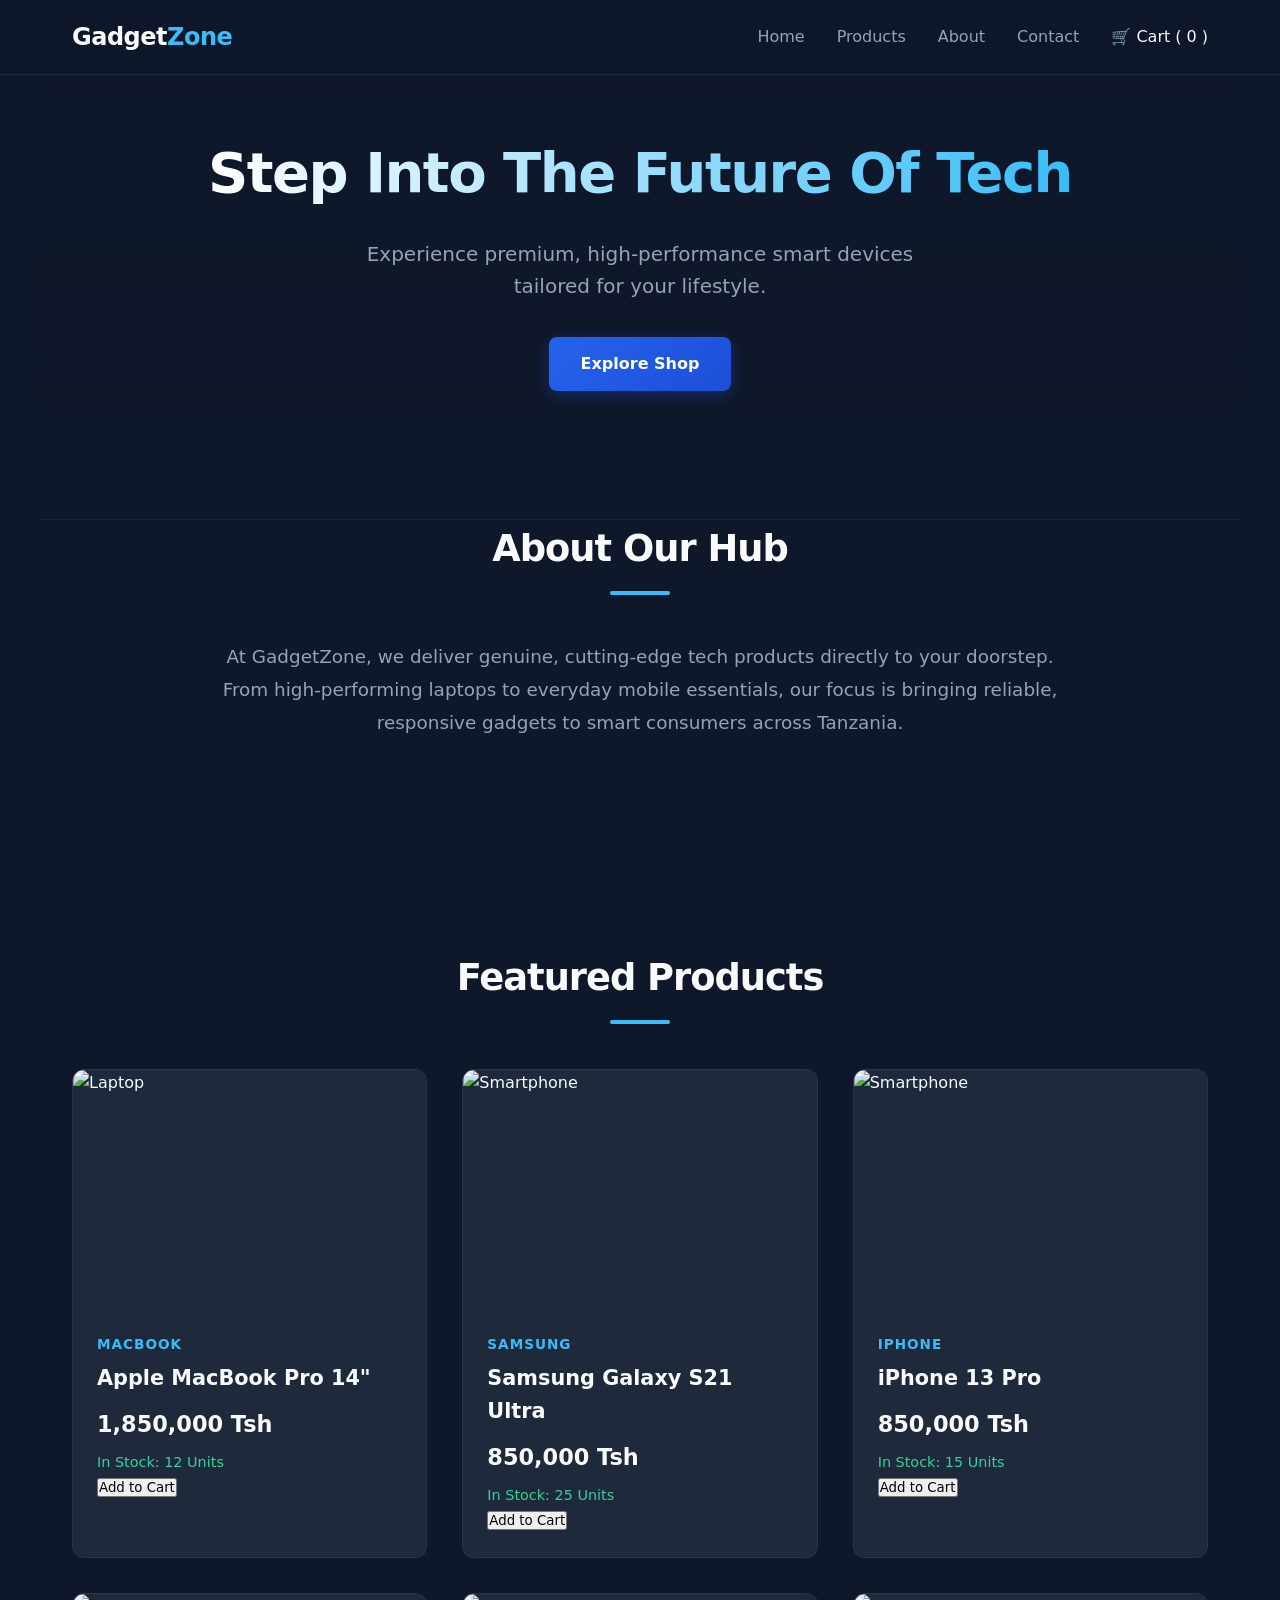
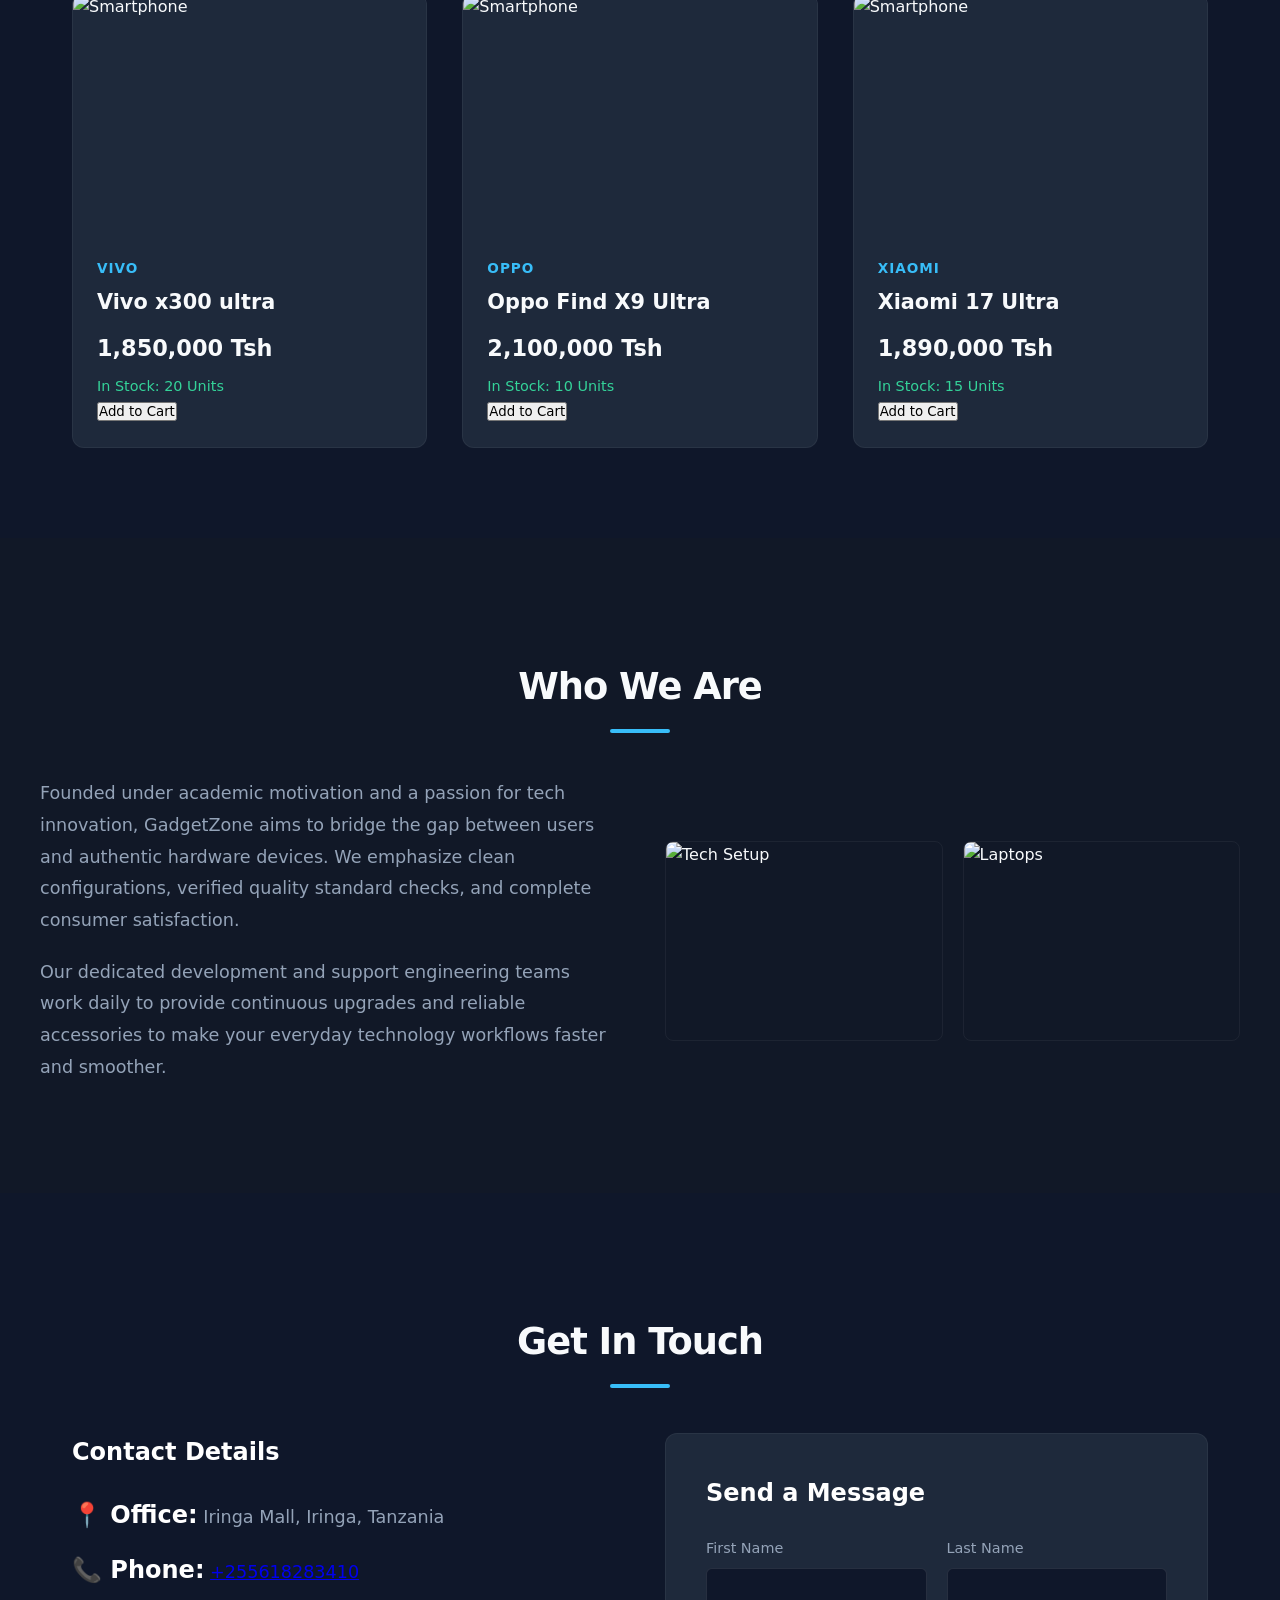
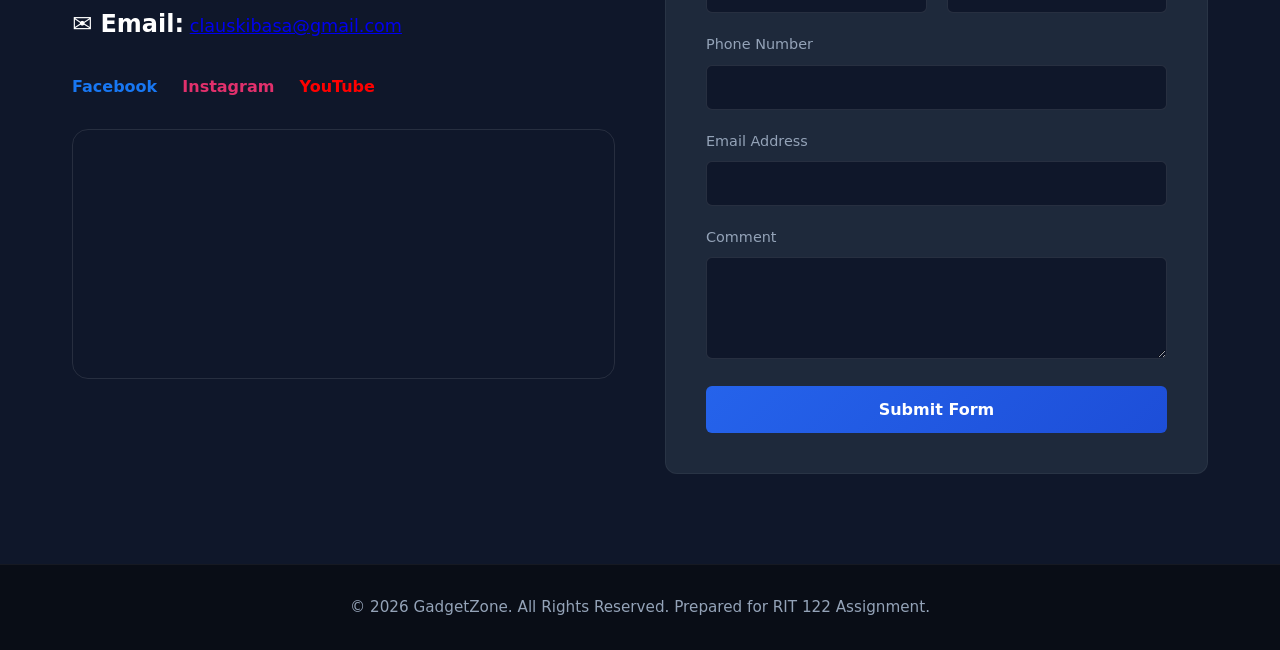
==== index.html @ a7a998c7 "Initial commit: Completed GadgetZone E-Commerce storefront" ====
<!DOCTYPE html>
<html lang="en">
<head>
    <meta charset="UTF-8">
    <meta name="viewport" content="width=device-width, initial-scale=1.0">
    <title>GadgetZone | Tech Store</title>
    <link rel="stylesheet" href="style.css">
    <link rel="icon" href="favicon.ico" type="image/x-icon">
</head>
<body>

    <header>
        <nav class="nav-container">
            <div class="logo">Gadget<span>Zone</span></div>
            <ul class="nav-links">
                <li><a href="#home" id="link-home">Home</a></li>
                <li><a href="#products" id="link-products">Products</a></li>
                <li><a href="#about" id="link-about">About</a></li>
                <li><a href="#contact" id="link-contact">Contact</a></li>
                <li>
                    <div class="cart-nav" onclick="toggleCartPanel(true)" style="cursor: pointer; display: flex; align-items: center; gap: 5px;">
                        🛒 Cart (<span id="cart-counter">0</span>)
                    </div>
                </li>
            </ul>
        </nav> 
    </header>

    <div class="cart-sidebar" id="cartSidebar">
        <div class="cart-header">
            <div class="cart-title-wrapper">
                <span>🛒</span>
                <h3>Your Cart</h3>
            </div>
            <button class="close-cart" onclick="toggleCartPanel(false)">&times;</button>
        </div>
        
        <div class="cart-items-container" id="cartItemsList">
            </div>
        
        <div class="cart-footer">
            <div class="cart-total">
                <span class="total-label">Total Amount</span>
                <span id="cartTotalPrice" class="total-price">0 Tsh</span>
            </div>
            
            <button class="checkout-btn" onclick="alert('Proceeding to secure checkout...')">
                Proceed to Checkout
            </button>
        </div>
    </div>

    <section id="home">
        <div class="hero-banner">
            <div class="hero-content">
                <h1 id="hero-title">Step Into The Future Of Tech</h1>
                <p id="hero-subtitle">Experience premium, high-performance smart devices tailored for your lifestyle.</p>
                <a href="#products" class="cta-btn" id="hero-cta">Explore Shop</a>
            </div>
        </div>
        <div class="business-summary">
            <h2 class="section-title" id="home-title">About Our Hub</h2>
            <div class="title-underline"></div>
            <p id="home-desc">At GadgetZone, we deliver genuine, cutting-edge tech products directly to your doorstep. From high-performing laptops to everyday mobile essentials, our focus is bringing reliable, responsive gadgets to smart consumers across Tanzania.</p>
        </div>
    </section>

    <section id="products">
        <h2 class="section-title" id="prod-title">Featured Products</h2>
        <div class="title-underline"></div>
        <div class="product-grid">
            <div class="product-card">
                <div class="product-image-wrapper">
                    <img src="https://images.unsplash.com/photo-1517336714731-489689fd1ca8?w=500" alt="Laptop">
                </div>
                <div class="product-info">
                    <div class="product-brand">MacBook</div>
                    <div class="product-name" id="p1-name">Apple MacBook Pro 14"</div>
                    <div class="product-price">1,850,000 Tsh</div>
                    <div class="product-qty"><span id="p1-stock">In Stock:</span> 12 Units</div>
                    <button class="add-to-cart-btn" onclick="addToCart('Apple MacBook Pro 14\'', 1850000)">Add to Cart</button>
                </div>
            </div>
            <div class="product-card">
                <div class="product-image-wrapper">
                    <img src="https://images.unsplash.com/photo-1610792516307-ea5acd9c3b00?w=500&auto=format&fit=crop&q=60&ixlib=rb-4.1.0&ixid=M3wxMjA3fDB8MHxzZWFyY2h8Mnx8c2Ftc3VuZyUyMGdhbGF4eSUyMHMyNiUyMHVsdHJhfGVufDB8fDB8fHww" alt="Smartphone">
                </div>
                <div class="product-info">
                    <div class="product-brand">Samsung</div>
                    <div class="product-name" id="p2-name">Samsung Galaxy S21 Ultra</div>
                    <div class="product-price">850,000 Tsh</div>
                    <div class="product-qty"><span id="p2-stock">In Stock:</span> 25 Units</div>
                    <button class="add-to-cart-btn" onclick="addToCart('Samsung Galaxy S21 Ultra', 850000)">Add to Cart</button>
                </div>
            </div>
            <div class="product-card">
                <div class="product-image-wrapper">
                    <img src="https://images.unsplash.com/photo-1573148195900-7845dcb9b127?w=500" alt="Smartphone">
                </div>
                <div class="product-info">
                    <div class="product-brand">iPhone</div>
                    <div class="product-name" id="p3-name">iPhone 13 Pro</div>
                    <div class="product-price">850,000 Tsh</div>
                    <div class="product-qty"><span id="p3-stock">In Stock:</span> 15 Units</div>
                    <button class="add-to-cart-btn" onclick="addToCart('iPhone 13 Pro', 850000)">Add to Cart</button>
                </div>
            </div>
            <div class="product-card">
                <div class="product-image-wrapper">
                    <img src="https://images.unsplash.com/photo-1777029323593-660a862bf69d?w=500&auto=format&fit=crop&q=60&ixlib=rb-4.1.0&ixid=M3wxMjA3fDB8MHxzZWFyY2h8MXx8dml2byUyMHgzMDAlMjB1bHRyYSUyMHNob3djYXNlfGVufDB8fDB8fHww" alt="Smartphone">
                </div>
                <div class="product-info">
                    <div class="product-brand">Vivo</div>
                    <div class="product-name" id="p4-name">Vivo x300 ultra</div>
                    <div class="product-price">1,850,000 Tsh</div>
                    <div class="product-qty"><span id="p4-stock">In Stock:</span> 20 Units</div>
                    <button class="add-to-cart-btn" onclick="addToCart('Vivo x300 ultra', 1850000)">Add to Cart</button>
                </div>
            </div>
            <div class="product-card">
                <div class="product-image-wrapper">
                    <img src="https://fdn.gsmarena.com/imgroot/reviews/26/oppo-find-x9-ultra/lifestyle/-1200w5/gsmarena_002.jpg" alt="Smartphone">
                </div>
                <div class="product-info">
                    <div class="product-brand">Oppo</div>
                    <div class="product-name" id="p5-name">Oppo Find X9 Ultra</div>
                    <div class="product-price">2,100,000 Tsh</div>
                    <div class="product-qty"><span id="p5-stock">In Stock:</span> 10 Units</div>
                    <button class="add-to-cart-btn" onclick="addToCart('Oppo Find X9 Ultra', 2100000)">Add to Cart</button>
                </div>
            </div>
            <div class="product-card">
                <div class="product-image-wrapper">
                    <img src="https://www.geekwills.com/media/catalog/product/cache/d368225e56c0af8fed569f12698f474d/x/i/xiaomi_17_ultra_leca.jpg" alt="Smartphone" style="width: 100%; height: fit-content;">
                </div>
                <div class="product-info">
                    <div class="product-brand">Xiaomi</div>
                    <div class="product-name" id="p6-name">Xiaomi 17 Ultra</div>
                    <div class="product-price">1,890,000 Tsh</div>
                    <div class="product-qty"><span id="p6-stock">In Stock:</span> 15 Units</div>
                    <button class="add-to-cart-btn" onclick="addToCart('Xiaomi 17 Ultra', 1890000)">Add to Cart</button>
                </div>
            </div>
        </div>
    </section>

    <section id="about" class="alt-bg">
        <div class="about-container">
            <h2 class="section-title" id="about-heading">Who We Are</h2>
            <div class="title-underline"></div>
            <div class="about-content">
                <div class="about-text">
                    <p id="about-p1">Founded under academic motivation and a passion for tech innovation, GadgetZone aims to bridge the gap between users and authentic hardware devices. We emphasize clean configurations, verified quality standard checks, and complete consumer satisfaction.</p>
                    <p id="about-p2">Our dedicated development and support engineering teams work daily to provide continuous upgrades and reliable accessories to make your everyday technology workflows faster and smoother.</p>
                </div>
                <div class="about-images">
                    <img src="https://images.unsplash.com/photo-1531297484001-80022131f5a1?w=500" alt="Tech Setup" class="about-img">
                    <img src="https://images.unsplash.com/photo-1468436139062-f60a71c5c892?w=500" alt="Laptops" class="about-img">
                </div>
            </div>
        </div>
    </section>

    <section id="contact">
        <h2 class="section-title" id="contact-heading">Get In Touch</h2>
        <div class="title-underline"></div>
        <div class="contact-container">
            <div class="contact-info">
                <h3 id="info-title">Contact Details</h3>
                <div class="info-item">
                    <p><strong>📍 Office:</strong> Iringa Mall, Iringa, Tanzania</p>
                </div>
                <div class="info-item">
                    <p><strong>📞 Phone:</strong> <a href="tel:+255618283410">+255618283410</a></p>
                </div>
                <div class="info-item">
                    <p><strong>✉️ Email:</strong> <a href="email">clauskibasa@gmail.com</a></p>
                </div>
                
                <div class="social-links">
                    <a href="https://facebook.com" target="_blank" class="soc-fb">Facebook</a>
                    <a href="https://instagram.com/ken_clouds" target="_blank" class="soc-ig">Instagram</a>
                    <a href="https://youtube.com" target="_blank" class="soc-yt">YouTube</a>
                </div>
                <div class="map-container" style="width: 100%; height: 250px; margin-top: 15px;">
                     <iframe 
                     src="https://www.google.com/maps/embed?pb=!1m18!1m12!1m3!1d3946.012354876543!2d35.6946!3d-7.7724!2m3!1f0!2f0!3f0!3m2!1i1024!2i768!4f13.1!3m3!1m2!1s0x18aa23afaaaaaaaf%3A0xabcdef123456789!2sIringa%20Mall!5e0!3m2!1sen!2stz!4v1718390000000!5m2!1sen!2stz" 
                     loading="lazy" 
                     style="border:0; width:100%; height:100%; border-radius: 16px; box-shadow: 0 4px 12px rgba(0,0,0,0.08);" allowfullscreen>
                    </footer>
                    </iframe>
                </div>
            </div>

            <div class="contact-form-card">
                <h3 id="form-title">Send a Message</h3>
                <form id="submissionForm" action="https://api.web3forms.com/submit" method="POST" onsubmit="return validateForm(event)">
                    <input type="hidden" name="access_key" value="37d1d7d2-2ed5-4427-8fae-888ff934a284">
                    <input type="hidden" name="subject" value="New Feedback from GadgetZone">

                    <div class="form-row">
                        <div class="form-group">
                            <label for="firstName" id="lbl-fname">First Name</label>
                            <input type="text" id="firstName" name="First Name">
                        </div>
                        <div class="form-group">
                            <label for="lastName" id="lbl-lname">Last Name</label>
                            <input type="text" id="lastName" name="Last Name">
                        </div>
                    </div>
                    <div class="form-group">
                        <label for="phone" id="lbl-phone">Phone Number</label>
                        <input type="text" id="phone" name="Phone">
                    </div>
                    <div class="form-group">
                        <label for="email" id="lbl-email">Email Address</label>
                        <input type="email" id="email" name="Email">
                    </div>
                    <div class="form-group">
                        <label for="comment" id="lbl-comment">Comment</label>
                        <textarea id="comment" name="Message" rows="4"></textarea>
                    </div>
                    <button type="submit" class="submit-btn" id="btn-submit">Submit Form</button>
                </form>
            </div>
        </div>
    </section>

    <footer>
        <p>© 2026 GadgetZone. All Rights Reserved. Prepared for RIT 122 Assignment.</p>
    </footer>

    <script>
        // Array holding core cart states
        let cart = [];

        // Function checking form inputs
        function validateForm(event) {
            const firstName = document.getElementById('firstName').value.trim();
            const lastName = document.getElementById('lastName').value.trim();
            const phone = document.getElementById('phone').value.trim();
            const email = document.getElementById('email').value.trim();
            const comment = document.getElementById('comment').value.trim();

            if (!firstName || !lastName || !phone || !email || !comment) {
                event.preventDefault();
                alert("All fields are mandatory! Please fill out every section.");
                return false;
            }

            const phonePattern = /^[0-9\s+]+$/;
            if (!phonePattern.test(phone)) {
                event.preventDefault();
                alert("Invalid phone number! Your phone number must contain digits only.");
                return false;
            }

            alert("Form submitted successfully! Thank you for contacting us.");
            document.getElementById('submissionForm').reset();
            return true;
        }

      // Toggle cart panel animation view rule
            function toggleCartPanel(isOpen) {
            const panel = document.getElementById('cartSidebar');
            if (isOpen) {
                panel.style.right = "15px"; // Slides panel inside with a gorgeous 15px floating boundary
            } else {
              panel.style.right = "-400px"; // Hides it fully out of screen view boundaries
                  }
           }

        // Add selected items to storage mapping
        function addToCart(productName, productPrice) {
            const existingItem = cart.find(item => item.name === productName);
            
            if (existingItem) {
                existingItem.quantity += 1;
            } else {
                cart.push({ name: productName, price: productPrice, quantity: 1 });
            }
            
            updateCartUI();      
            toggleCartPanel(true); 
        }

        // Filters out targeted items from list representation
        function removeFromCart(productName) {
            cart = cart.filter(item => item.name !== productName);
            updateCartUI(); 
        }

       // Renders visual representations of active arrays
          function updateCartUI() {
          const listContainer = document.getElementById('cartItemsList');
          const totalCounter = document.getElementById('cart-counter');
          const totalPriceElement = document.getElementById('cartTotalPrice');
    
      listContainer.innerHTML = '';
    
           let totalItemsCount = 0;
           let totalPriceSum = 0;

        cart.forEach(item => {
           totalItemsCount += item.quantity;
               totalPriceSum += (item.price * item.quantity);

        // All inline styles are gone! Now strictly using style.css classes
        const itemHTML = `
            <div class="cart-item">
                <div class="cart-item-details">
                    <h4>${item.name} (x${item.quantity})</h4>
                    <p>${(item.price * item.quantity).toLocaleString()} Tsh</p>
                </div>
                <button class="remove-btn" onclick="removeFromCart('${item.name.replace(/'/g, "\\'")}')">Remove</button>
            </div>
        `;
        listContainer.innerHTML += itemHTML;
    });

    totalCounter.innerText = totalItemsCount;
    totalPriceElement.innerText = totalPriceSum.toLocaleString() + ' Tsh';
}

      // Keep track of the last scroll position
let lastScrollY = window.scrollY;

window.addEventListener('scroll', () => {
    const header = document.querySelector('header');
    
    // Check if the user is scrolling down and has scrolled past the header height
    if (window.scrollY > lastScrollY && window.scrollY > 80) {
        // Scrolling DOWN -> Hide the upper bar
        header.classList.add('header-hidden');
    } else {
        // Scrolling UP -> Show the upper bar again
        header.classList.remove('header-hidden');
    }
    
    // Update the last scroll position
    lastScrollY = window.scrollY;
});
    </script>
</body>
</html>
---- style.css ----
/* --- Global Styles & Design System --- */
* {
    margin: 0;
    padding: 0;
    box-sizing: border-box;
    font-family: 'Segoe UI', Inter, system-ui, sans-serif;
    scroll-behavior: smooth;
}

:root {
    --bg-dark: #0f172a;       /* Deep slate tech background */
    --bg-card: #1e293b;       /* Slightly lighter slate for elements */
    --accent-blue: #38bdf8;   /* Bright electric cyan */
    --accent-glow: #2563eb;   /* Premium royal blue */
    --text-main: #f8fafc;     /* Clean off-white text */
    --text-muted: #94a3b8;    /* Muted grey for subtexts */
}

body {
    background-color: var(--bg-dark);
    color: var(--text-main);
    line-height: 1.6;
}

/* --- Sticky Modern Compact Navbar --- */
header {
    background-color: rgba(15, 23, 42, 0.9);
    backdrop-filter: blur(12px);
    border-bottom: 1px solid rgba(255, 255, 255, 0.08);
    position: fixed; /* Fixed position layout rule so it sticks and scrolls */
    top: 0;
    left: 0;
    width: 100%;
    padding: 10px 0; /* Reduced padding size for a sleek, slim header look */
    z-index: 1000;
    transition: transform 0.3s ease-in-out; /* Smooth transition when sliding out */
}

/* Script toggle state utility rule to hide upper bar on scroll down */
header.header-hidden {
    transform: translateY(-100%);
}

.nav-container {
    display: flex;
    justify-content: space-between;
    align-items: center;
    max-width: 1200px;
    margin: 0 auto;
    padding: 0.5rem 2rem; /* Reduced padding from 1.2rem to keep it compact */
}

.logo {
    font-size: 1.5rem; /* Adjusted down slightly to match slim bar container */
    font-weight: 800;
    letter-spacing: -0.5px;
}

.logo span {
    color: var(--accent-blue);
}

.nav-links {
    list-style: none;
    display: flex;
    gap: 32px;
}

.nav-links a {
    color: var(--text-muted);
    text-decoration: none;
    font-weight: 500;
    transition: all 0.3s ease;
}

.nav-links a:hover {
    color: var(--accent-blue);
}

/* --- Section Formatting Utilities --- */
section {
    padding: 120px 2rem 90px 2rem; /* Added extra top padding so content doesn't hide behind fixed header */
    max-width: 1200px;
    margin: 0 auto;
}

.alt-bg {
    background-color: #111827;
    max-width: 100%;
    width: 100%;
}

.about-container {
    max-width: 1200px;
    margin: 0 auto;
}

.section-title {
    text-align: center;
    font-size: 2.3rem;
    font-weight: 800;
    letter-spacing: -1px;
}

.title-underline {
    width: 60px;
    height: 4px;
    background: var(--accent-blue);
    margin: 12px auto 45px auto;
    border-radius: 2px;
}

/* --- Home / Hero Layout --- */
#home {
    padding: 0 0 90px 0;
}

.hero-banner {
    background: linear-gradient(rgba(15, 23, 42, 0.75), rgba(15, 23, 42, 0.85)), 
                url('https://images.unsplash.com/photo-1460925895917-afdab827c52f?fm=jpg&q=60&w=3000') no-repeat center center/cover;
    height: 520px;
    display: flex;
    align-items: center;
    justify-content: center;
    text-align: center;
    padding: 0 2rem;
    border-bottom: 1px solid rgba(255, 255, 255, 0.05);
}

.hero-content h1 {
    font-size: 3.5rem;
    font-weight: 900;
    letter-spacing: -1.5px;
    margin-bottom: 20px;
    background: linear-gradient(to right, #fff, var(--accent-blue));
    -webkit-background-clip: text;
    -webkit-text-fill-color: transparent;
}

.hero-content p {
    font-size: 1.25rem;
    color: var(--text-muted);
    max-width: 600px;
    margin: 0 auto 35px auto;
}

.cta-btn {
    text-decoration: none;
    background: linear-gradient(135deg, var(--accent-glow), #1d4ed8);
    color: white;
    padding: 14px 32px;
    border-radius: 8px;
    font-weight: 600;
    transition: all 0.3s;
    display: inline-block;
    box-shadow: 0 4px 15px rgba(37, 99, 235, 0.3);
}

.cta-btn:hover {
    transform: translateY(-2px);
    box-shadow: 0 6px 20px rgba(37, 99, 235, 0.5);
}

.business-summary p {
    text-align: center;
    max-width: 850px;
    margin: 0 auto;
    color: var(--text-muted);
    font-size: 1.15rem;
    line-height: 1.8;
}

/* --- Product Grid & Cards --- */
.product-grid {
    display: grid;
    grid-template-columns: repeat(auto-fit, minmax(300px, 1fr));
    gap: 35px;
}

.product-card {
    background-color: var(--bg-card);
    border-radius: 12px;
    overflow: hidden;
    border: 1px solid rgba(255, 255, 255, 0.05);
    transition: transform 0.3s ease, box-shadow 0.3s ease;
}

.product-card:hover {
    transform: translateY(-6px);
    box-shadow: 0 12px 30px rgba(0, 0, 0, 0.4);
    border-color: rgba(56, 189, 248, 0.2);
}

.product-image-wrapper {
    overflow: hidden;
    height: 240px;
    background-color: #1e293b;
}

.product-card img {
    width: 100%;
    height: 100%;
    object-fit: cover;
    transition: transform 0.5s ease;
}

.product-card:hover img {
    transform: scale(1.06);
}

.product-info {
    padding: 24px;
}

.product-brand {
    font-size: 0.85rem;
    text-transform: uppercase;
    color: var(--accent-blue);
    font-weight: 700;
    letter-spacing: 1px;
    margin-bottom: 6px;
}

.product-name {
    font-size: 1.3rem;
    font-weight: 600;
    margin-bottom: 12px;
}

.product-price {
    font-size: 1.4rem;
    font-weight: 800;
    color: #f8fafc;
    margin-bottom: 8px;
}

.product-qty {
    font-size: 0.9rem;
    color: #34d399; /* Smooth green for in stock status */
    font-weight: 500;
}

/* --- About Content --- */
.about-content {
    display: flex;
    flex-wrap: wrap;
    gap: 50px;
    align-items: center;
}

.about-text {
    flex: 1;
    min-width: 320px;
}

.about-text p {
    color: var(--text-muted);
    font-size: 1.1rem;
    margin-bottom: 20px;
    line-height: 1.8;
}

.about-images {
    flex: 1;
    min-width: 320px;
    display: grid;
    grid-template-columns: 1fr 1fr;
    gap: 20px;
}

.about-img {
    width: 100%;
    height: 200px;
    object-fit: cover;
    border-radius: 8px;
    border: 1px solid rgba(255, 255, 255, 0.05);
}

/* --- Contact & Inputs Configuration --- */
.contact-container {
    display: grid;
    grid-template-columns: repeat(auto-fit, minmax(350px, 1fr));
    gap: 50px;
}

/* Fixed color contrast overrides here to stay perfectly readable on deep slate backgrounds */
.contact-info h3, 
.contact-form-card h3,
.info-item strong {
    color: #ffffff !important;
    font-size: 1.5rem;
    font-weight: 700;
    margin-bottom: 25px;
}

.info-item p {
    color: var(--text-muted);
    margin-bottom: 16px;
    font-size: 1.1rem;
}

.social-links {
    margin: 30px 0;
}

.social-links a {
    text-decoration: none;
    font-weight: 600;
    margin-right: 20px;
    transition: color 0.2s;
}

.soc-fb { color: #1877f2; }
.soc-ig { color: #e1306c; }
.soc-yt { color: #ff0000; }

.social-links a:hover {
    filter: brightness(1.2);
}

.map-container {
    width: 100%;
    height: 250px;
    border-radius: 16px; /* Symmetrical smooth curve edges */
    overflow: hidden;
    border: 1px solid rgba(255, 255, 255, 0.1);
    margin-top: 15px;
}

.map-container iframe {
    width: 100%;
    height: 100%;
    border: 0;
}

/* Form Styles */
.contact-form-card {
    background-color: var(--bg-card);
    padding: 40px;
    border-radius: 12px;
    border: 1px solid rgba(255, 255, 255, 0.05);
}

.form-row {
    display: flex;
    gap: 20px;
}

.form-group {
    margin-bottom: 20px;
    width: 100%;
}

.form-group label {
    display: block;
    font-size: 0.9rem;
    color: var(--text-muted);
    margin-bottom: 8px;
    font-weight: 500;
}

.form-group input, .form-group textarea {
    width: 100%;
    background-color: var(--bg-dark);
    border: 1px solid rgba(255, 255, 255, 0.1);
    border-radius: 6px;
    padding: 12px;
    color: white;
    font-size: 1rem;
    transition: border-color 0.3s ease;
}

.form-group input:focus, .form-group textarea:focus {
    outline: none;
    border-color: var(--accent-blue);
}

.submit-btn {
    background: linear-gradient(135deg, var(--accent-glow), #1d4ed8);
    color: white;
    border: none;
    padding: 14px;
    width: 100%;
    border-radius: 6px;
    font-size: 1rem;
    font-weight: 600;
    cursor: pointer;
    transition: all 0.3s ease;
}

.submit-btn:hover {
    filter: brightness(1.1);
    box-shadow: 0 4px 12px rgba(37, 99, 235, 0.3);
}

/* --- Footer --- */
footer {
    background-color: #090d16;
    text-align: center;
    padding: 30px;
    border-top: 1px solid rgba(255, 255, 255, 0.05);
    color: var(--text-muted);
    font-size: 0.95rem;
}

/* Responsive Scaling Adjustments */
@media (max-width: 768px) {
    .nav-links { display: none; } 
    .hero-content h1 { font-size: 2.4rem; }
    .form-row { flex-direction: column; gap: 0; }
    section { padding: 100px 1.5rem 60px 1.5rem; }
}

/* ==========================================
    POP-UP CART SIDEBAR STYLES
   ========================================== */

/* Main floating cart container with full rounded corners */
.cart-sidebar {
    position: fixed;
    top: 15px;
    right: -400px; /* Hidden default off canvas */
    width: 360px;
    height: calc(100% - 30px);
    background: #fdfdfdf5; /* Fixed closing bracket bug and cleaned to premium off-white matte */
    box-shadow: 0 15px 35px rgba(0, 0, 0, 0.12); 
    z-index: 1000;
    transition: right 0.4s cubic-bezier(0.16, 1, 0.3, 1); 
    padding: 25px;
    display: flex;
    flex-direction: column;
    border-radius: 24px; 
    border: 1px solid rgba(0, 0, 0, 0.04);
    box-sizing: border-box;
}

/* Header section inside the cart */
.cart-header {
    display: flex;
    justify-content: space-between;
    align-items: center;
    border-bottom: 2px solid #e9ecef; 
    padding-bottom: 18px;
    margin-bottom: 15px;
}

.cart-title-wrapper {
    display: flex;
    align-items: center;
    gap: 10px;
}

.cart-title-wrapper h3 {
    margin: 0;
    color: #1a1a1a;
    font-size: 1.3rem;
    font-weight: 700;
    font-family: sans-serif;
}

/* Circle close button */
.close-cart {
    font-size: 1.8rem;
    cursor: pointer;
    background: #f1f3f5;
    border: none;
    color: #495057;
    width: 36px;
    height: 36px;
    border-radius: 50%;
    display: flex;
    align-items: center;
    justify-content: center;
    transition: all 0.2s ease;
}

.close-cart:hover {
    background: #e9ecef;
    color: #111;
}

/* Scrollable items wrapper */
.cart-items-container {
    flex: 1;
    overflow-y: auto;
    padding-right: 5px;
}

/* Individual cart item card row layout */
.cart-item {
    display: flex;
    justify-content: space-between;
    align-items: center;
    padding: 16px;
    background: #ffffff; 
    border-radius: 16px; 
    margin-bottom: 12px;
    border: 1px solid #262627;
    box-shadow: 0 2px 8px rgba(0,0,0,0.02);
}

.cart-item-details h4 {
    margin: 0;
    font-size: 0.9rem;
    color: #2b2b2b;
    font-weight: 600;
}

.cart-item-details p {
    margin: 5px 0 0 0;
    font-size: 0.9rem;
    color: #007bff;
    font-weight: bold;
}

/* Delete item button */
.remove-btn {
    background: none;
    border: none;
    color: #dc3545;
    cursor: pointer;
    font-weight: bold;
    font-size: 0.9rem;
    transition: color 0.2s ease;
    padding: 5px 8px;
}

.remove-btn:hover {
    color: #bd2130;
}

/* Bottom elements summary container */
.cart-footer {
    border-top: 2px solid #f1f3f5;
    padding-top: 20px;
    margin-top: 15px;
}

/* Total calculations block */
.cart-total {
    display: flex;
    justify-content: space-between;
    align-items: center;
    font-size: 1.1rem;
    font-weight: 600;
    color: #030303;
    background: #f1f3f5; 
    padding: 15px 20px;
    border-radius: 16px;
    margin-bottom: 15px;
    border: 1px solid #e9ecef;
}

.total-label {
    color: #1c1d1d;
    font-size: 0.95rem;
    text-transform: uppercase;
    letter-spacing: 0.5px;
}

.total-price {
    color: #007bff;
    font-size: 1.25rem;
    font-weight: 700;
}

/* Checkout action button */
.checkout-btn {
    width: 100%;
    background: #1e2022;
    color: #fff;
    border: none;
    padding: 15px;
    font-size: 1rem;
    font-weight: 600;
    border-radius: 16px;
    cursor: pointer;
    transition: background 0.2s, transform 0.1s;
    box-shadow: 0 4px 12px rgba(0,0,0,0.1);
}

.checkout-btn:hover {
    background: #222;
}

.checkout-btn:active {
    transform: scale(0.98);
}
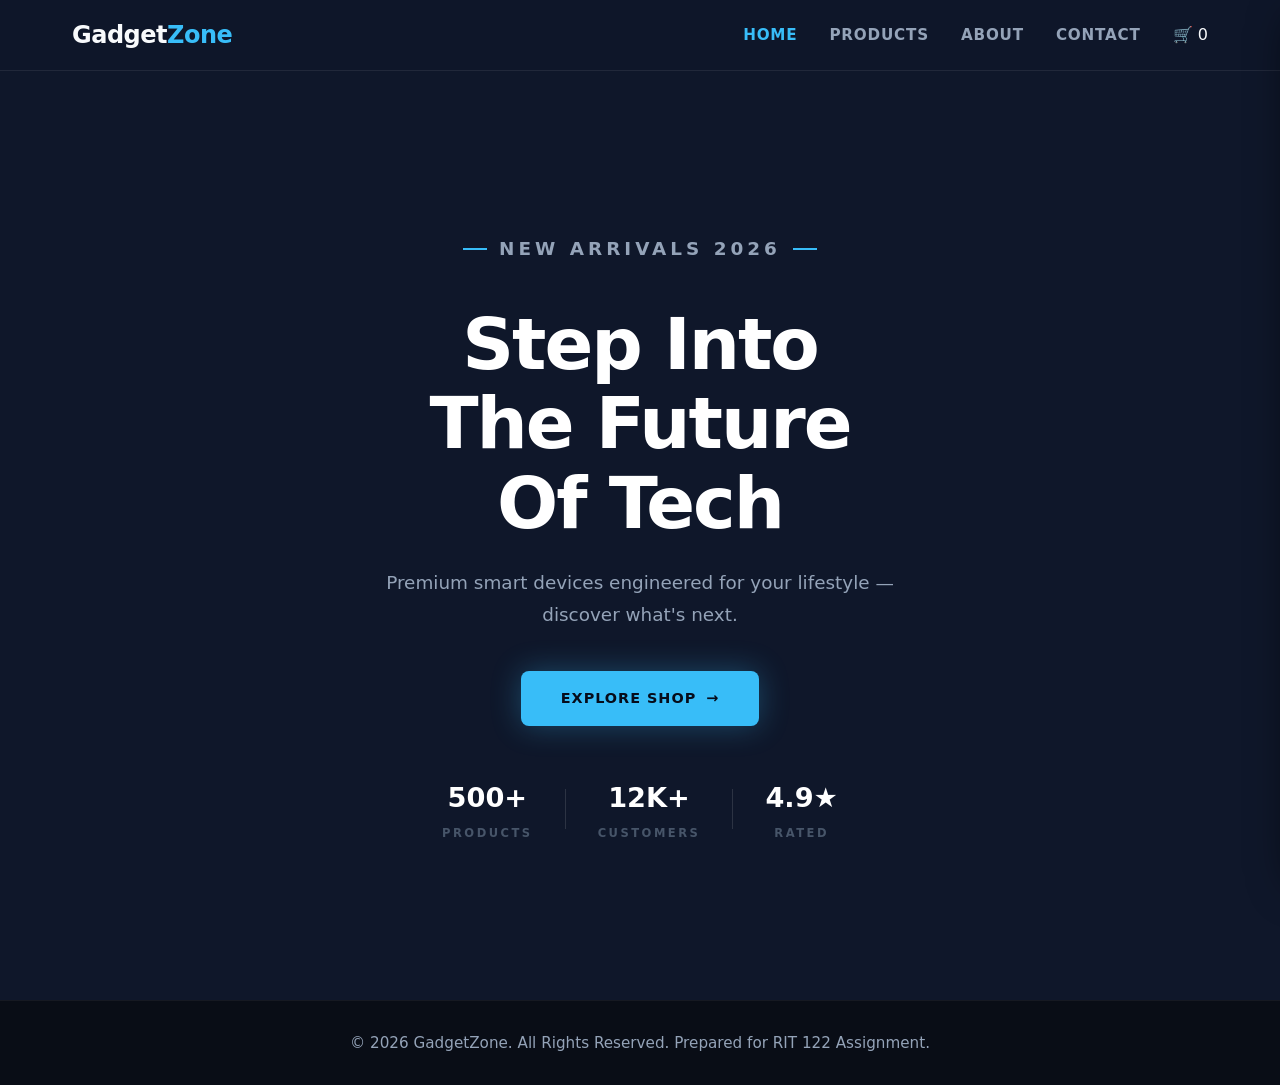
==== commit 12b530b1: "Kamilisha mabadiliko ya index.html rasmi" ====
--- a/index.html
+++ b/index.html
@@ -9,23 +9,32 @@
 </head>
 <body>
 
+    <!-- TOP NAVBAR (Kushoto: GadgetZone, Kulia: Navigation & Cart) -->
     <header>
-        <nav class="nav-container">
+        <div class="nav-container">
+            
+            <!-- Logo sasa ipo Kushoto -->
             <div class="logo">Gadget<span>Zone</span></div>
-            <ul class="nav-links">
-                <li><a href="#home" id="link-home">Home</a></li>
-                <li><a href="#products" id="link-products">Products</a></li>
-                <li><a href="#about" id="link-about">About</a></li>
-                <li><a href="#contact" id="link-contact">Contact</a></li>
-                <li>
-                    <div class="cart-nav" onclick="toggleCartPanel(true)" style="cursor: pointer; display: flex; align-items: center; gap: 5px;">
-                        🛒 Cart (<span id="cart-counter">0</span>)
-                    </div>
-                </li>
-            </ul>
-        </nav> 
+
+            <!-- Navigation Links na Cart sasa zipo Kulia -->
+            <div class="nav-right-side">
+                <ul class="nav-links">
+                    <li><a href="home.html" class="active">Home</a></li>
+                    <li><a href="product.html">Products</a></li>
+                    <li><a href="about.html">About</a></li>
+                    <li><a href="contact.html">Contact</a></li>
+                </ul>
+
+                <div class="top-cart-btn" onclick="toggleCartPanel(true)">
+                    <span class="nav-icon">🛒</span>
+                    <span class="cart-badge" id="cart-counter">0</span>
+                </div>
+            </div>
+            
+        </div>
     </header>
 
+    <!-- CART SIDEBAR -->
     <div class="cart-sidebar" id="cartSidebar">
         <div class="cart-header">
             <div class="cart-title-wrapper">
@@ -34,312 +43,42 @@
             </div>
             <button class="close-cart" onclick="toggleCartPanel(false)">&times;</button>
         </div>
-        
-        <div class="cart-items-container" id="cartItemsList">
-            </div>
-        
+        <div class="cart-items-container" id="cartItemsList"></div>
         <div class="cart-footer">
             <div class="cart-total">
                 <span class="total-label">Total Amount</span>
                 <span id="cartTotalPrice" class="total-price">0 Tsh</span>
             </div>
-            
             <button class="checkout-btn" onclick="alert('Proceeding to secure checkout...')">
                 Proceed to Checkout
             </button>
         </div>
     </div>
-
-    <section id="home">
-        <div class="hero-banner">
-            <div class="hero-content">
-                <h1 id="hero-title">Step Into The Future Of Tech</h1>
-                <p id="hero-subtitle">Experience premium, high-performance smart devices tailored for your lifestyle.</p>
-                <a href="#products" class="cta-btn" id="hero-cta">Explore Shop</a>
-            </div>
-        </div>
-        <div class="business-summary">
-            <h2 class="section-title" id="home-title">About Our Hub</h2>
-            <div class="title-underline"></div>
-            <p id="home-desc">At GadgetZone, we deliver genuine, cutting-edge tech products directly to your doorstep. From high-performing laptops to everyday mobile essentials, our focus is bringing reliable, responsive gadgets to smart consumers across Tanzania.</p>
-        </div>
-    </section>
-
-    <section id="products">
-        <h2 class="section-title" id="prod-title">Featured Products</h2>
-        <div class="title-underline"></div>
-        <div class="product-grid">
-            <div class="product-card">
-                <div class="product-image-wrapper">
-                    <img src="https://images.unsplash.com/photo-1517336714731-489689fd1ca8?w=500" alt="Laptop">
+    <!-- MAIN CONTENT -->
+    <main class="main-content">
+        <section id="home">
+            <div class="hero-banner">
+                <div class="hero-overlay"></div>
+                <div class="hero-content">
+                    <p class="hero-eyebrow">New Arrivals 2026</p>
+                    <h1 id="hero-title">Step Into<br>The Future<br>Of Tech</h1>
+                    <p id="hero-subtitle">Premium smart devices engineered for your lifestyle — discover what's next.</p>
+                    <a href="product.html" class="cta-btn" id="hero-cta">Explore Shop <span class="btn-arrow">→</span></a>
                 </div>
-                <div class="product-info">
-                    <div class="product-brand">MacBook</div>
-                    <div class="product-name" id="p1-name">Apple MacBook Pro 14"</div>
-                    <div class="product-price">1,850,000 Tsh</div>
-                    <div class="product-qty"><span id="p1-stock">In Stock:</span> 12 Units</div>
-                    <button class="add-to-cart-btn" onclick="addToCart('Apple MacBook Pro 14\'', 1850000)">Add to Cart</button>
+                <div class="hero-stats">
+                    <div class="stat"><span class="stat-num">500+</span><span class="stat-label">Products</span></div>
+                    <div class="stat-divider"></div>
+                    <div class="stat"><span class="stat-num">12K+</span><span class="stat-label">Customers</span></div>
+                    <div class="stat-divider"></div>
+                    <div class="stat"><span class="stat-num">4.9★</span><span class="stat-label">Rated</span></div>
                 </div>
             </div>
-            <div class="product-card">
-                <div class="product-image-wrapper">
-                    <img src="https://images.unsplash.com/photo-1610792516307-ea5acd9c3b00?w=500&auto=format&fit=crop&q=60&ixlib=rb-4.1.0&ixid=M3wxMjA3fDB8MHxzZWFyY2h8Mnx8c2Ftc3VuZyUyMGdhbGF4eSUyMHMyNiUyMHVsdHJhfGVufDB8fDB8fHww" alt="Smartphone">
-                </div>
-                <div class="product-info">
-                    <div class="product-brand">Samsung</div>
-                    <div class="product-name" id="p2-name">Samsung Galaxy S21 Ultra</div>
-                    <div class="product-price">850,000 Tsh</div>
-                    <div class="product-qty"><span id="p2-stock">In Stock:</span> 25 Units</div>
-                    <button class="add-to-cart-btn" onclick="addToCart('Samsung Galaxy S21 Ultra', 850000)">Add to Cart</button>
-                </div>
-            </div>
-            <div class="product-card">
-                <div class="product-image-wrapper">
-                    <img src="https://images.unsplash.com/photo-1573148195900-7845dcb9b127?w=500" alt="Smartphone">
-                </div>
-                <div class="product-info">
-                    <div class="product-brand">iPhone</div>
-                    <div class="product-name" id="p3-name">iPhone 13 Pro</div>
-                    <div class="product-price">850,000 Tsh</div>
-                    <div class="product-qty"><span id="p3-stock">In Stock:</span> 15 Units</div>
-                    <button class="add-to-cart-btn" onclick="addToCart('iPhone 13 Pro', 850000)">Add to Cart</button>
-                </div>
-            </div>
-            <div class="product-card">
-                <div class="product-image-wrapper">
-                    <img src="https://images.unsplash.com/photo-1777029323593-660a862bf69d?w=500&auto=format&fit=crop&q=60&ixlib=rb-4.1.0&ixid=M3wxMjA3fDB8MHxzZWFyY2h8MXx8dml2byUyMHgzMDAlMjB1bHRyYSUyMHNob3djYXNlfGVufDB8fDB8fHww" alt="Smartphone">
-                </div>
-                <div class="product-info">
-                    <div class="product-brand">Vivo</div>
-                    <div class="product-name" id="p4-name">Vivo x300 ultra</div>
-                    <div class="product-price">1,850,000 Tsh</div>
-                    <div class="product-qty"><span id="p4-stock">In Stock:</span> 20 Units</div>
-                    <button class="add-to-cart-btn" onclick="addToCart('Vivo x300 ultra', 1850000)">Add to Cart</button>
-                </div>
-            </div>
-            <div class="product-card">
-                <div class="product-image-wrapper">
-                    <img src="https://fdn.gsmarena.com/imgroot/reviews/26/oppo-find-x9-ultra/lifestyle/-1200w5/gsmarena_002.jpg" alt="Smartphone">
-                </div>
-                <div class="product-info">
-                    <div class="product-brand">Oppo</div>
-                    <div class="product-name" id="p5-name">Oppo Find X9 Ultra</div>
-                    <div class="product-price">2,100,000 Tsh</div>
-                    <div class="product-qty"><span id="p5-stock">In Stock:</span> 10 Units</div>
-                    <button class="add-to-cart-btn" onclick="addToCart('Oppo Find X9 Ultra', 2100000)">Add to Cart</button>
-                </div>
-            </div>
-            <div class="product-card">
-                <div class="product-image-wrapper">
-                    <img src="https://www.geekwills.com/media/catalog/product/cache/d368225e56c0af8fed569f12698f474d/x/i/xiaomi_17_ultra_leca.jpg" alt="Smartphone" style="width: 100%; height: fit-content;">
-                </div>
-                <div class="product-info">
-                    <div class="product-brand">Xiaomi</div>
-                    <div class="product-name" id="p6-name">Xiaomi 17 Ultra</div>
-                    <div class="product-price">1,890,000 Tsh</div>
-                    <div class="product-qty"><span id="p6-stock">In Stock:</span> 15 Units</div>
-                    <button class="add-to-cart-btn" onclick="addToCart('Xiaomi 17 Ultra', 1890000)">Add to Cart</button>
-                </div>
-            </div>
-        </div>
-    </section>
-
-    <section id="about" class="alt-bg">
-        <div class="about-container">
-            <h2 class="section-title" id="about-heading">Who We Are</h2>
-            <div class="title-underline"></div>
-            <div class="about-content">
-                <div class="about-text">
-                    <p id="about-p1">Founded under academic motivation and a passion for tech innovation, GadgetZone aims to bridge the gap between users and authentic hardware devices. We emphasize clean configurations, verified quality standard checks, and complete consumer satisfaction.</p>
-                    <p id="about-p2">Our dedicated development and support engineering teams work daily to provide continuous upgrades and reliable accessories to make your everyday technology workflows faster and smoother.</p>
-                </div>
-                <div class="about-images">
-                    <img src="https://images.unsplash.com/photo-1531297484001-80022131f5a1?w=500" alt="Tech Setup" class="about-img">
-                    <img src="https://images.unsplash.com/photo-1468436139062-f60a71c5c892?w=500" alt="Laptops" class="about-img">
-                </div>
-            </div>
-        </div>
-    </section>
-
-    <section id="contact">
-        <h2 class="section-title" id="contact-heading">Get In Touch</h2>
-        <div class="title-underline"></div>
-        <div class="contact-container">
-            <div class="contact-info">
-                <h3 id="info-title">Contact Details</h3>
-                <div class="info-item">
-                    <p><strong>📍 Office:</strong> Iringa Mall, Iringa, Tanzania</p>
-                </div>
-                <div class="info-item">
-                    <p><strong>📞 Phone:</strong> <a href="tel:+255618283410">+255618283410</a></p>
-                </div>
-                <div class="info-item">
-                    <p><strong>✉️ Email:</strong> <a href="email">clauskibasa@gmail.com</a></p>
-                </div>
-                
-                <div class="social-links">
-                    <a href="https://facebook.com" target="_blank" class="soc-fb">Facebook</a>
-                    <a href="https://instagram.com/ken_clouds" target="_blank" class="soc-ig">Instagram</a>
-                    <a href="https://youtube.com" target="_blank" class="soc-yt">YouTube</a>
-                </div>
-                <div class="map-container" style="width: 100%; height: 250px; margin-top: 15px;">
-                     <iframe 
-                     src="https://www.google.com/maps/embed?pb=!1m18!1m12!1m3!1d3946.012354876543!2d35.6946!3d-7.7724!2m3!1f0!2f0!3f0!3m2!1i1024!2i768!4f13.1!3m3!1m2!1s0x18aa23afaaaaaaaf%3A0xabcdef123456789!2sIringa%20Mall!5e0!3m2!1sen!2stz!4v1718390000000!5m2!1sen!2stz" 
-                     loading="lazy" 
-                     style="border:0; width:100%; height:100%; border-radius: 16px; box-shadow: 0 4px 12px rgba(0,0,0,0.08);" allowfullscreen>
-                    </footer>
-                    </iframe>
-                </div>
-            </div>
-
-            <div class="contact-form-card">
-                <h3 id="form-title">Send a Message</h3>
-                <form id="submissionForm" action="https://api.web3forms.com/submit" method="POST" onsubmit="return validateForm(event)">
-                    <input type="hidden" name="access_key" value="37d1d7d2-2ed5-4427-8fae-888ff934a284">
-                    <input type="hidden" name="subject" value="New Feedback from GadgetZone">
-
-                    <div class="form-row">
-                        <div class="form-group">
-                            <label for="firstName" id="lbl-fname">First Name</label>
-                            <input type="text" id="firstName" name="First Name">
-                        </div>
-                        <div class="form-group">
-                            <label for="lastName" id="lbl-lname">Last Name</label>
-                            <input type="text" id="lastName" name="Last Name">
-                        </div>
-                    </div>
-                    <div class="form-group">
-                        <label for="phone" id="lbl-phone">Phone Number</label>
-                        <input type="text" id="phone" name="Phone">
-                    </div>
-                    <div class="form-group">
-                        <label for="email" id="lbl-email">Email Address</label>
-                        <input type="email" id="email" name="Email">
-                    </div>
-                    <div class="form-group">
-                        <label for="comment" id="lbl-comment">Comment</label>
-                        <textarea id="comment" name="Message" rows="4"></textarea>
-                    </div>
-                    <button type="submit" class="submit-btn" id="btn-submit">Submit Form</button>
-                </form>
-            </div>
-        </div>
-    </section>
-
+        </section>
+    </main>
     <footer>
         <p>© 2026 GadgetZone. All Rights Reserved. Prepared for RIT 122 Assignment.</p>
     </footer>
 
-    <script>
-        // Array holding core cart states
-        let cart = [];
-
-        // Function checking form inputs
-        function validateForm(event) {
-            const firstName = document.getElementById('firstName').value.trim();
-            const lastName = document.getElementById('lastName').value.trim();
-            const phone = document.getElementById('phone').value.trim();
-            const email = document.getElementById('email').value.trim();
-            const comment = document.getElementById('comment').value.trim();
-
-            if (!firstName || !lastName || !phone || !email || !comment) {
-                event.preventDefault();
-                alert("All fields are mandatory! Please fill out every section.");
-                return false;
-            }
-
-            const phonePattern = /^[0-9\s+]+$/;
-            if (!phonePattern.test(phone)) {
-                event.preventDefault();
-                alert("Invalid phone number! Your phone number must contain digits only.");
-                return false;
-            }
-
-            alert("Form submitted successfully! Thank you for contacting us.");
-            document.getElementById('submissionForm').reset();
-            return true;
-        }
-
-      // Toggle cart panel animation view rule
-            function toggleCartPanel(isOpen) {
-            const panel = document.getElementById('cartSidebar');
-            if (isOpen) {
-                panel.style.right = "15px"; // Slides panel inside with a gorgeous 15px floating boundary
-            } else {
-              panel.style.right = "-400px"; // Hides it fully out of screen view boundaries
-                  }
-           }
-
-        // Add selected items to storage mapping
-        function addToCart(productName, productPrice) {
-            const existingItem = cart.find(item => item.name === productName);
-            
-            if (existingItem) {
-                existingItem.quantity += 1;
-            } else {
-                cart.push({ name: productName, price: productPrice, quantity: 1 });
-            }
-            
-            updateCartUI();      
-            toggleCartPanel(true); 
-        }
-
-        // Filters out targeted items from list representation
-        function removeFromCart(productName) {
-            cart = cart.filter(item => item.name !== productName);
-            updateCartUI(); 
-        }
-
-       // Renders visual representations of active arrays
-          function updateCartUI() {
-          const listContainer = document.getElementById('cartItemsList');
-          const totalCounter = document.getElementById('cart-counter');
-          const totalPriceElement = document.getElementById('cartTotalPrice');
-    
-      listContainer.innerHTML = '';
-    
-           let totalItemsCount = 0;
-           let totalPriceSum = 0;
-
-        cart.forEach(item => {
-           totalItemsCount += item.quantity;
-               totalPriceSum += (item.price * item.quantity);
-
-        // All inline styles are gone! Now strictly using style.css classes
-        const itemHTML = `
-            <div class="cart-item">
-                <div class="cart-item-details">
-                    <h4>${item.name} (x${item.quantity})</h4>
-                    <p>${(item.price * item.quantity).toLocaleString()} Tsh</p>
-                </div>
-                <button class="remove-btn" onclick="removeFromCart('${item.name.replace(/'/g, "\\'")}')">Remove</button>
-            </div>
-        `;
-        listContainer.innerHTML += itemHTML;
-    });
-
-    totalCounter.innerText = totalItemsCount;
-    totalPriceElement.innerText = totalPriceSum.toLocaleString() + ' Tsh';
-}
-
-      // Keep track of the last scroll position
-let lastScrollY = window.scrollY;
-
-window.addEventListener('scroll', () => {
-    const header = document.querySelector('header');
-    
-    // Check if the user is scrolling down and has scrolled past the header height
-    if (window.scrollY > lastScrollY && window.scrollY > 80) {
-        // Scrolling DOWN -> Hide the upper bar
-        header.classList.add('header-hidden');
-    } else {
-        // Scrolling UP -> Show the upper bar again
-        header.classList.remove('header-hidden');
-    }
-    
-    // Update the last scroll position
-    lastScrollY = window.scrollY;
-});
-    </script>
+    <script src="script.js"></script>
 </body>
 </html>
--- a/style.css
+++ b/style.css
@@ -8,56 +8,59 @@
 }
 
 :root {
-    --bg-dark: #0f172a;       /* Deep slate tech background */
-    --bg-card: #1e293b;       /* Slightly lighter slate for elements */
-    --accent-blue: #38bdf8;   /* Bright electric cyan */
-    --accent-glow: #2563eb;   /* Premium royal blue */
-    --text-main: #f8fafc;     /* Clean off-white text */
-    --text-muted: #94a3b8;    /* Muted grey for subtexts */
+    --bg-dark: #0f172a;       
+    --bg-card: #1e293b;       
+    --accent-blue: #38bdf8;   
+    --accent-glow: #2563eb;   
+    --text-main: #f8fafc;     
+    --text-muted: #94a3b8;    
 }
 
 body {
     background-color: var(--bg-dark);
     color: var(--text-main);
     line-height: 1.6;
-}
-
-/* --- Sticky Modern Compact Navbar --- */
+    display: block;
+    min-height: 100vh;
+}
+
+/* --- Sticky Modern Navbar (GadgetZone Kushoto, Navigation Kulia) --- */
 header {
-    background-color: rgba(15, 23, 42, 0.9);
+    background-color: rgba(15, 23, 42, 0.95);
     backdrop-filter: blur(12px);
     border-bottom: 1px solid rgba(255, 255, 255, 0.08);
-    position: fixed; /* Fixed position layout rule so it sticks and scrolls */
+    position: fixed; 
     top: 0;
     left: 0;
     width: 100%;
-    padding: 10px 0; /* Reduced padding size for a sleek, slim header look */
-    z-index: 1000;
-    transition: transform 0.3s ease-in-out; /* Smooth transition when sliding out */
-}
-
-/* Script toggle state utility rule to hide upper bar on scroll down */
-header.header-hidden {
-    transform: translateY(-100%);
+    padding: 16px 0; 
+    z-index: 2000;
 }
 
 .nav-container {
     display: flex;
-    justify-content: space-between;
+    justify-content: space-between; /* Nembo kushoto, links kulia */
     align-items: center;
     max-width: 1200px;
     margin: 0 auto;
-    padding: 0.5rem 2rem; /* Reduced padding from 1.2rem to keep it compact */
+    padding: 0 2rem; 
 }
 
 .logo {
-    font-size: 1.5rem; /* Adjusted down slightly to match slim bar container */
+    font-size: 1.5rem; 
     font-weight: 800;
     letter-spacing: -0.5px;
+    color: #f8fafc;
 }
 
 .logo span {
     color: var(--accent-blue);
+}
+
+.nav-right-side {
+    display: flex;
+    align-items: center;
+    gap: 32px;
 }
 
 .nav-links {
@@ -69,18 +72,217 @@
 .nav-links a {
     color: var(--text-muted);
     text-decoration: none;
-    font-weight: 500;
+    font-weight: 600;
+    font-size: 0.95rem;
+    text-transform: uppercase;
+    letter-spacing: 0.8px;
     transition: all 0.3s ease;
 }
 
-.nav-links a:hover {
+.nav-links a:hover, .nav-links a.active {
     color: var(--accent-blue);
 }
 
+/* ==========================================
+    POP-UP CART SIDEBAR (FIXED DESIGN)
+   ========================================== */
+
+/* Main floating cart container */
+.cart-sidebar {
+    position: fixed;
+    top: 15px;
+    right: -400px; /* Hidden default off-canvas */
+    width: 380px;
+    height: calc(100% - 30px);
+    background: #0f172a; /* Nimeibadilisha kuwa slate ya giza ili ilingane na giza la web yako */
+    border: 1px solid rgba(56, 189, 248, 0.2); /* Mstari laini wa neon wa cyan */
+    box-shadow: -10px 0 40px rgba(0, 0, 0, 0.6); 
+    z-index: 3000;
+    transition: right 0.4s cubic-bezier(0.16, 1, 0.3, 1); 
+    padding: 25px;
+    display: flex;
+    flex-direction: column; /* Inafanya footer isukumwe chini kabisa */
+    border-radius: 20px; 
+    box-sizing: border-box;
+}
+
+/* Inatumika wakati JS inafungua kikapu (Inasogeza kulia iwe 15px) */
+.cart-sidebar.open {
+    right: 15px;
+}
+
+/* Header section inside the cart */
+.cart-header {
+    display: flex;
+    justify-content: space-between;
+    align-items: center;
+    border-bottom: 1px solid rgba(255, 255, 255, 0.1); 
+    padding-bottom: 15px;
+    margin-bottom: 15px;
+}
+
+.cart-title-wrapper {
+    display: flex;
+    align-items: center;
+    gap: 10px;
+}
+
+.cart-title-wrapper span {
+    font-size: 1.3rem;
+}
+
+.cart-title-wrapper h3 {
+    margin: 0;
+    color: #ffffff; /* Maandishi sasa ni meupe safi */
+    font-size: 1.4rem;
+    font-weight: 700;
+}
+
+/* Circle close button */
+.close-cart {
+    font-size: 1.5rem;
+    cursor: pointer;
+    background: rgba(255, 255, 255, 0.05);
+    border: 1px solid rgba(255, 255, 255, 0.1);
+    color: #94a3b8;
+    width: 36px;
+    height: 36px;
+    border-radius: 50%;
+    display: flex;
+    align-items: center;
+    justify-content: center;
+    transition: all 0.2s ease;
+}
+
+.close-cart:hover {
+    background: #ef4444;
+    color: #ffffff;
+    border-color: #ef4444;
+}
+
+/* Scrollable items wrapper */
+.cart-items-container {
+    flex: 1; /* Inachukua nafasi yote ya katikati */
+    overflow-y: auto; /* Inaleta scrollbar kama vitu vikiwa vingi */
+    padding-right: 5px;
+    margin-bottom: 15px;
+}
+
+/* Individual cart item row layout */
+.cart-item {
+    display: flex;
+    justify-content: space-between;
+    align-items: center;
+    padding: 14px;
+    background: #ffffff; /* Background ya kadi ya bidhaa */
+    border-radius: 12px; 
+    margin-bottom: 12px;
+    border: 1px solid rgba(31, 26, 26, 0.671);
+}
+
+.cart-item-details {
+    flex: 1;
+}
+
+.cart-item-details h4 {
+    margin: 0;
+    font-size: 0.9rem;
+    color: #000000; /* Jina la bidhaa linaonekana vizuri sasa */
+    font-weight: 600;
+    margin-bottom: 4px;
+}
+
+.cart-item-details p {
+    margin: 0;
+    font-size: 0.8rem;
+    color: var(--accent-blue); /* Bei inang'aa kwa rangi ya cyan */
+    font-weight: 700;
+}
+
+/* Delete item button */
+.remove-btn {
+    background: rgba(239, 68, 68, 0.1);
+    border: 1px solid rgba(239, 68, 68, 0.2);
+    color: #f87171;
+    cursor: pointer;
+    font-weight: 600;
+    font-size: 0.8rem;
+    padding: 6px 12px;
+    border-radius: 6px;
+    transition: all 0.2s ease;
+}
+
+.remove-btn:hover {
+    background: #ef4444;
+    color: white;
+}
+
+/* Bottom elements summary container (Imekwama Chini!) */
+.cart-footer {
+    border-top: 1px solid rgba(255, 255, 255, 0.1);
+    padding-top: 15px;
+    background: #ffffff;
+    margin-top: auto; /* Hii inahakikisha inasukumwa chini masaa yote */
+}
+
+/* Total calculations block */
+.cart-total {
+    display: flex;
+    justify-content: space-between;
+    align-items: center;
+    background: #1e293b; 
+    padding: 15px;
+    border-radius: 12px;
+    margin-bottom: 15px;
+    border: 1px solid rgba(26, 14, 58, 0.432);
+}
+
+.total-label {
+    color: #000000;
+    font-size: 0.85rem;
+    text-transform: uppercase;
+    letter-spacing: 1px;
+}
+
+.total-price {
+    color: #020504; /* Rangi ya kijani safi ya pesa */
+    font-size: 1.2rem;
+    font-weight: 800;
+}
+
+/* Checkout action button */
+.checkout-btn {
+    width: 100%;
+    background: linear-gradient(135deg, var(--accent-blue), #0e0f0f);
+    color: #060c1a;
+    border: none;
+    padding: 16px;
+    font-size: 1rem;
+    font-weight: 700;
+    border-radius: 12px;
+    cursor: pointer;
+    transition: all 0.25s ease;
+    box-shadow: 0 4px 15px rgba(56, 189, 248, 0.2);
+}
+
+.checkout-btn:hover {
+    transform: translateY(-2px);
+    filter: brightness(1.1);
+    box-shadow: 0 6px 20px rgba(56, 189, 248, 0.4);
+}
+
+.checkout-btn:active {
+    transform: scale(0.98);
+}
 /* --- Section Formatting Utilities --- */
+.main-content {
+    width: 100%;
+    padding-top: 75px; /* Nafasi ili maudhui yasijifiche chini ya header ya juu */
+}
+
 section {
-    padding: 120px 2rem 90px 2rem; /* Added extra top padding so content doesn't hide behind fixed header */
-    max-width: 1200px;
+    padding: 50px 0.9rem; 
+    max-width: 12900px;
     margin: 0 auto;
 }
 
@@ -88,11 +290,6 @@
     background-color: #111827;
     max-width: 100%;
     width: 100%;
-}
-
-.about-container {
-    max-width: 1200px;
-    margin: 0 auto;
 }
 
 .section-title {
@@ -110,64 +307,128 @@
     border-radius: 2px;
 }
 
-/* --- Home / Hero Layout --- */
-#home {
-    padding: 0 0 90px 0;
+/* --- Centered Hero Area (Home Page tu) --- */
+#home-section {
+    padding: 0;
+    max-width: 100%;
 }
 
 .hero-banner {
-    background: linear-gradient(rgba(15, 23, 42, 0.75), rgba(15, 23, 42, 0.85)), 
-                url('https://images.unsplash.com/photo-1460925895917-afdab827c52f?fm=jpg&q=60&w=3000') no-repeat center center/cover;
-    height: 520px;
-    display: flex;
-    align-items: center;
+    position: relative;
+    background: linear-gradient(rgba(15, 23, 42, 0.8), rgba(15, 23, 42, 0.9)),
+                url('https://images.unsplash.com/photo-1621319332247-ce870cdad56c?w=1400&auto=format&fit=crop&q=80') no-repeat center center / cover;
+    height: calc(100vh - 75px);
+    display: flex;
+    flex-direction: column;
     justify-content: center;
-    text-align: center;
+    align-items: center; 
+    text-align: center; 
     padding: 0 2rem;
-    border-bottom: 1px solid rgba(255, 255, 255, 0.05);
+    overflow: hidden;
+}
+
+.hero-content {
+    position: relative;
+    z-index: 2;
+    max-width: 800px;
+    display: flex;
+    flex-direction: column;
+    align-items: center; 
+}
+
+.hero-eyebrow {
+    font-size: 0.85rem;
+    font-weight: 700;
+    letter-spacing: 4px;
+    text-transform: uppercase;
+    color: var(--accent-blue);
+    margin-bottom: 20px;
+    display: flex;
+    align-items: center;
+    gap: 12px;
+}
+
+.hero-eyebrow::before, .hero-eyebrow::after {
+    content: '';
+    display: inline-block;
+    width: 24px;
+    height: 2px;
+    background: var(--accent-blue);
 }
 
 .hero-content h1 {
-    font-size: 3.5rem;
+    font-size: 4.5rem;
     font-weight: 900;
-    letter-spacing: -1.5px;
-    margin-bottom: 20px;
-    background: linear-gradient(to right, #fff, var(--accent-blue));
-    -webkit-background-clip: text;
-    -webkit-text-fill-color: transparent;
+    line-height: 1.1;
+    letter-spacing: -2px;
+    margin-bottom: 24px;
+    color: #ffffff;
 }
 
 .hero-content p {
-    font-size: 1.25rem;
-    color: var(--text-muted);
-    max-width: 600px;
-    margin: 0 auto 35px auto;
+    font-size: 1.15rem;
+    color: #94a3b8;
+    max-width: 580px;
+    margin: 0 auto 40px auto;
+    line-height: 1.75;
 }
 
 .cta-btn {
+    display: inline-flex;
+    align-items: center;
+    gap: 10px;
     text-decoration: none;
-    background: linear-gradient(135deg, var(--accent-glow), #1d4ed8);
-    color: white;
-    padding: 14px 32px;
+    background: var(--accent-blue);
+    color: #060c1a;
+    padding: 16px 40px;
     border-radius: 8px;
+    font-weight: 800;
+    font-size: 0.9rem;
+    letter-spacing: 1px;
+    text-transform: uppercase;
+    transition: all 0.25s ease;
+    box-shadow: 0 0 30px rgba(56, 189, 248, 0.3);
+}
+.cta-btn:hover {
+    background: #ffffff;
+    transform: translateY(-3px);
+    box-shadow: 0 10px 40px rgba(56, 189, 248, 0.5);
+}
+
+.hero-stats {
+    position: relative;
+    z-index: 2;
+    display: flex;
+    align-items: center;
+    justify-content: center;
+    gap: 32px;
+    margin-top: 50px;
+}
+
+.stat {
+    display: flex;
+    flex-direction: column;
+    gap: 4px;
+}
+
+.stat-num {
+    font-size: 1.7rem;
+    font-weight: 900;
+    color: #ffffff;
+}
+
+.stat-label {
+    font-size: 0.72rem;
     font-weight: 600;
-    transition: all 0.3s;
-    display: inline-block;
-    box-shadow: 0 4px 15px rgba(37, 99, 235, 0.3);
-}
-
-.cta-btn:hover {
-    transform: translateY(-2px);
-    box-shadow: 0 6px 20px rgba(37, 99, 235, 0.5);
-}
-
-.business-summary p {
-    text-align: center;
-    max-width: 850px;
-    margin: 0 auto;
-    color: var(--text-muted);
-    font-size: 1.15rem;
-    line-height: 1.8;
+    letter-spacing: 2.5px;
+    text-transform: uppercase;
+    color: #475569;
+}
+
+.stat-divider {
+    width: 1px;
+    height: 40px;
+    background: rgba(255,255,255,0.12);
 }
 
 /* --- Product Grid & Cards --- */
@@ -236,16 +497,46 @@
 
 .product-qty {
     font-size: 0.9rem;
-    color: #34d399; /* Smooth green for in stock status */
+    color: #34d399;
     font-weight: 500;
 }
 
+.add-to-cart-btn {
+    margin-top: 14px;
+    width: 100%;
+    padding: 12px;
+    background: linear-gradient(135deg, var(--accent-glow), #1d4ed8);
+    color: white;
+    border: none;
+    border-radius: 6px;
+    font-size: 0.95rem;
+    font-weight: 600;
+    cursor: pointer;
+    transition: all 0.3s ease;
+}
+
+.add-to-cart-btn:hover {
+    filter: brightness(1.1);
+}
+
 /* --- About Content --- */
+.about-container {
+    max-width: 1200px;
+    margin: 0 auto;
+    /* Inahakikisha ukurasa una urefu wa kutosha kuzuia footer kukata maudhui */
+    min-height: calc(100vh - 160px); 
+    display: flex;
+    flex-direction: column;
+    justify-content: center;
+}
+
 .about-content {
     display: flex;
     flex-wrap: wrap;
     gap: 50px;
     align-items: center;
+    margin-top: 20px;
+    padding-bottom: 60px; /* Inatoa pumzi kati ya picha na footer */
 }
 
 .about-text {
@@ -270,130 +561,19 @@
 
 .about-img {
     width: 100%;
-    height: 200px;
+    height: 280px; /* Imeongezwa urefu kidogo ili picha zionekane vizuri */
     object-fit: cover;
-    border-radius: 8px;
-    border: 1px solid rgba(255, 255, 255, 0.05);
-}
-
-/* --- Contact & Inputs Configuration --- */
-.contact-container {
-    display: grid;
-    grid-template-columns: repeat(auto-fit, minmax(350px, 1fr));
-    gap: 50px;
-}
-
-/* Fixed color contrast overrides here to stay perfectly readable on deep slate backgrounds */
-.contact-info h3, 
-.contact-form-card h3,
-.info-item strong {
-    color: #ffffff !important;
-    font-size: 1.5rem;
-    font-weight: 700;
-    margin-bottom: 25px;
-}
-
-.info-item p {
-    color: var(--text-muted);
-    margin-bottom: 16px;
-    font-size: 1.1rem;
-}
-
-.social-links {
-    margin: 30px 0;
-}
-
-.social-links a {
-    text-decoration: none;
-    font-weight: 600;
-    margin-right: 20px;
-    transition: color 0.2s;
-}
-
-.soc-fb { color: #1877f2; }
-.soc-ig { color: #e1306c; }
-.soc-yt { color: #ff0000; }
-
-.social-links a:hover {
-    filter: brightness(1.2);
-}
-
-.map-container {
-    width: 100%;
-    height: 250px;
-    border-radius: 16px; /* Symmetrical smooth curve edges */
-    overflow: hidden;
-    border: 1px solid rgba(255, 255, 255, 0.1);
-    margin-top: 15px;
-}
-
-.map-container iframe {
-    width: 100%;
-    height: 100%;
-    border: 0;
-}
-
-/* Form Styles */
-.contact-form-card {
-    background-color: var(--bg-card);
-    padding: 40px;
-    border-radius: 12px;
-    border: 1px solid rgba(255, 255, 255, 0.05);
-}
-
-.form-row {
-    display: flex;
-    gap: 20px;
-}
-
-.form-group {
-    margin-bottom: 20px;
-    width: 100%;
-}
-
-.form-group label {
-    display: block;
-    font-size: 0.9rem;
-    color: var(--text-muted);
-    margin-bottom: 8px;
-    font-weight: 500;
-}
-
-.form-group input, .form-group textarea {
-    width: 100%;
-    background-color: var(--bg-dark);
-    border: 1px solid rgba(255, 255, 255, 0.1);
-    border-radius: 6px;
-    padding: 12px;
-    color: white;
-    font-size: 1rem;
-    transition: border-color 0.3s ease;
-}
-
-.form-group input:focus, .form-group textarea:focus {
-    outline: none;
-    border-color: var(--accent-blue);
-}
-
-.submit-btn {
-    background: linear-gradient(135deg, var(--accent-glow), #1d4ed8);
-    color: white;
-    border: none;
-    padding: 14px;
-    width: 100%;
-    border-radius: 6px;
-    font-size: 1rem;
-    font-weight: 600;
-    cursor: pointer;
-    transition: all 0.3s ease;
-}
-
-.submit-btn:hover {
-    filter: brightness(1.1);
-    box-shadow: 0 4px 12px rgba(37, 99, 235, 0.3);
-}
-
-/* --- Footer --- */
+    border-radius: 12px; /* Smooth corners zinazolingana na kadi za bidhaa */
+    border: 1px solid rgba(255, 255, 255, 0.08);
+    box-shadow: 0 10px 30px rgba(0, 0, 0, 0.3); /* Kivuli kidogo kuleta muonekano wa kisasa */
+    transition: transform 0.3s ease;
+}
+
+.about-img:hover {
+    transform: scale(1.03); /* Inajisogeza mbele kidogo ikiguswa */
+}
+
+/* --- Footer Alignment Fix --- */
 footer {
     background-color: #090d16;
     text-align: center;
@@ -401,46 +581,151 @@
     border-top: 1px solid rgba(255, 255, 255, 0.05);
     color: var(--text-muted);
     font-size: 0.95rem;
-}
-
-/* Responsive Scaling Adjustments */
-@media (max-width: 768px) {
-    .nav-links { display: none; } 
-    .hero-content h1 { font-size: 2.4rem; }
-    .form-row { flex-direction: column; gap: 0; }
-    section { padding: 100px 1.5rem 60px 1.5rem; }
-}
-
-/* ==========================================
-    POP-UP CART SIDEBAR STYLES
-   ========================================== */
-
-/* Main floating cart container with full rounded corners */
+    width: 100%;
+    margin-top: auto; /* Inalazimisha footer kukaa chini kabisa siku zote */
+    clear: both;
+}
+
+/* --- Contact & Forms --- */
+.contact-container {
+    display: grid;
+    grid-template-columns: repeat(auto-fit, minmax(350px, 1fr));
+    gap: 50px;
+    /* Inahakikisha ukurasa una urefu wa kutosha kuzuia footer kupanda juu */
+    min-height: calc(100vh - 250px); 
+    padding-bottom: 50px;
+}
+
+.contact-info h3, .contact-form-card h3 {
+    color: #ffffff;
+    font-size: 1.5rem;
+    font-weight: 700;
+    margin-bottom: 25px;
+}
+
+.info-item p {
+    color: var(--text-muted);
+    margin-bottom: 16px;
+    font-size: 1.1rem;
+}
+
+.social-links {
+    margin: 30px 0;
+}
+
+.social-links a {
+    text-decoration: none;
+    font-weight: 600;
+    margin-right: 20px;
+}
+
+.soc-fb { color: #1877f2; }
+.soc-ig { color: #b81a4fbd; }
+.soc-yt { color: #ff0000; }
+
+.map-container {
+    width: 100%;
+    height: 250px;
+    border-radius: 16px;
+    overflow: hidden;
+    border: 1px solid rgba(255, 255, 255, 0.1);
+    margin-top: 15px;
+}
+
+.map-container iframe {
+    width: 100%;
+    height: 100%;
+    border: 0;
+}
+
+.contact-form-card {
+    background-color: var(--bg-card);
+    padding: 40px;
+    border-radius: 12px;
+    border: 1px solid rgba(255, 255, 255, 0.05);
+}
+
+.form-row {
+    display: flex;
+    gap: 20px;
+}
+
+.form-group {
+    margin-bottom: 20px;
+    width: 100%;
+}
+
+.form-group label {
+    display: block;
+    font-size: 0.9rem;
+    color: var(--text-muted);
+    margin-bottom: 8px;
+}
+
+.form-group input {
+    width: 100%;
+    background-color: var(--bg-dark);
+    border: 1px solid rgba(255, 255, 255, 0.1);
+    border-radius: 6px;
+    padding: 12px;
+    color: white;
+    font-size: 1rem;
+}
+
+/* Fixed Comment Box */
+.form-group textarea {
+    width: 100%;
+    background-color: var(--bg-dark);
+    border: 1px solid rgba(255, 255, 255, 0.1);
+    border-radius: 6px;
+    padding: 12px;
+    color: white;
+    font-size: 1rem;
+    resize: none; /* Inazuia mtumiaji kukuza au kupunguza box hili */
+    height: 90px; /* Urefu maalum ulioganda */
+}
+
+.submit-btn {
+    background: linear-gradient(135deg, #38bdf8, #1d4ed8);
+    color: white;
+    border: none;
+    padding: 14px;
+    width: 100%;
+    border-radius: 6px;
+    font-size: 1rem;
+    font-weight: 600;
+    cursor: pointer;
+}
+
+/* --- Floating Cart Sidebar (Giza la Kisasa & Vitufe Chini) --- */
 .cart-sidebar {
     position: fixed;
     top: 15px;
-    right: -400px; /* Hidden default off canvas */
-    width: 360px;
+    right: -400px; 
+    width: 380px;
     height: calc(100% - 30px);
-    background: #fdfdfdf5; /* Fixed closing bracket bug and cleaned to premium off-white matte */
-    box-shadow: 0 15px 35px rgba(0, 0, 0, 0.12); 
-    z-index: 1000;
+    background: #0f172a; /* Imebadilishwa kuwa ya giza ili majina meupe yaonekane */
+    border: 1px solid rgba(56, 189, 248, 0.2);
+    box-shadow: -10px 0 40px rgba(0, 0, 0, 0.6); 
+    z-index: 3000;
     transition: right 0.4s cubic-bezier(0.16, 1, 0.3, 1); 
     padding: 25px;
     display: flex;
     flex-direction: column;
-    border-radius: 24px; 
-    border: 1px solid rgba(0, 0, 0, 0.04);
+    border-radius: 20px; 
     box-sizing: border-box;
 }
 
-/* Header section inside the cart */
+.cart-sidebar.open {
+    right: 15px;
+}
+
 .cart-header {
     display: flex;
     justify-content: space-between;
     align-items: center;
-    border-bottom: 2px solid #e9ecef; 
-    padding-bottom: 18px;
+    border-bottom: 1px solid rgba(255, 255, 255, 0.1); 
+    padding-bottom: 15px;
     margin-bottom: 15px;
 }
 
@@ -452,137 +737,125 @@
 
 .cart-title-wrapper h3 {
     margin: 0;
-    color: #1a1a1a;
-    font-size: 1.3rem;
+    color: #ffffff; /* Majina ya kikapu yanaonekana sasa */
+    font-size: 1.4rem;
     font-weight: 700;
-    font-family: sans-serif;
-}
-
-/* Circle close button */
+}
+
 .close-cart {
-    font-size: 1.8rem;
+    font-size: 1.5rem;
     cursor: pointer;
-    background: #f1f3f5;
-    border: none;
-    color: #495057;
+    background: rgba(255, 255, 255, 0.05);
+    border: 1px solid rgba(255, 255, 255, 0.1);
+    color: #94a3b8;
     width: 36px;
     height: 36px;
     border-radius: 50%;
     display: flex;
     align-items: center;
     justify-content: center;
-    transition: all 0.2s ease;
 }
 
 .close-cart:hover {
-    background: #e9ecef;
-    color: #111;
-}
-
-/* Scrollable items wrapper */
+    background: #ef4444;
+    color: white;
+}
+
 .cart-items-container {
     flex: 1;
     overflow-y: auto;
-    padding-right: 5px;
-}
-
-/* Individual cart item card row layout */
+}
+
+/* Mpangilio wa kila bidhaa ndani ya kikapu */
 .cart-item {
     display: flex;
     justify-content: space-between;
     align-items: center;
+    padding: 12px;
+    background: #1e293b;
+    border-radius: 8px;
+    margin-bottom: 10px;
+}
+
+.cart-item-info h4 {
+    margin: 0 0 4px 0;
+    color: #ffffff; /* Majina ya simu yanaonekana vizuri hapa */
+    font-size: 0.95rem;
+}
+
+.cart-item-info p {
+    margin: 0;
+    color: var(--accent-blue);
+    font-weight: 600;
+}
+
+.remove-btn {
+    background: rgba(239, 68, 68, 0.15);
+    border: 1px solid rgba(239, 68, 68, 0.3);
+    color: #f87171;
+    padding: 6px 12px;
+    border-radius: 6px;
+    cursor: pointer;
+    font-size: 0.8rem;
+}
+
+.remove-btn:hover {
+    background: #ef4444;
+    color: white;
+}
+
+/* Inalazimisha sehemu ya chini igande chini kabisa mara zote */
+.cart-footer {
+    border-top: 1px solid rgba(255, 255, 255, 0.1);
+    padding-top: 15px;
+    margin-top: auto; 
+}
+
+.cart-total {
+    display: flex;
+    justify-content: space-between;
+    background: #1e293b; 
+    padding: 15px;
+    border-radius: 12px;
+    margin-bottom: 15px;
+    color: #ffffff;
+}
+
+.checkout-btn {
+    width: 100%;
+    background: linear-gradient(135deg, var(--accent-blue), #2563eb);
+    color: #060c1a;
+    border: none;
     padding: 16px;
-    background: #ffffff; 
-    border-radius: 16px; 
-    margin-bottom: 12px;
-    border: 1px solid #262627;
-    box-shadow: 0 2px 8px rgba(0,0,0,0.02);
-}
-
-.cart-item-details h4 {
-    margin: 0;
-    font-size: 0.9rem;
-    color: #2b2b2b;
-    font-weight: 600;
-}
-
-.cart-item-details p {
-    margin: 5px 0 0 0;
-    font-size: 0.9rem;
-    color: #007bff;
-    font-weight: bold;
-}
-
-/* Delete item button */
-.remove-btn {
-    background: none;
-    border: none;
-    color: #dc3545;
+    font-weight: 700;
+    font-size: 1rem;
+    border-radius: 12px;
     cursor: pointer;
-    font-weight: bold;
-    font-size: 0.9rem;
-    transition: color 0.2s ease;
-    padding: 5px 8px;
-}
-
-.remove-btn:hover {
-    color: #bd2130;
-}
-
-/* Bottom elements summary container */
-.cart-footer {
-    border-top: 2px solid #f1f3f5;
-    padding-top: 20px;
-    margin-top: 15px;
-}
-
-/* Total calculations block */
-.cart-total {
-    display: flex;
-    justify-content: space-between;
-    align-items: center;
-    font-size: 1.1rem;
-    font-weight: 600;
-    color: #030303;
-    background: #f1f3f5; 
-    padding: 15px 20px;
-    border-radius: 16px;
-    margin-bottom: 15px;
-    border: 1px solid #e9ecef;
-}
-
-.total-label {
-    color: #1c1d1d;
-    font-size: 0.95rem;
-    text-transform: uppercase;
-    letter-spacing: 0.5px;
-}
-
-.total-price {
-    color: #007bff;
-    font-size: 1.25rem;
-    font-weight: 700;
-}
-
-/* Checkout action button */
-.checkout-btn {
-    width: 100%;
-    background: #1e2022;
-    color: #fff;
-    border: none;
-    padding: 15px;
-    font-size: 1rem;
-    font-weight: 600;
-    border-radius: 16px;
-    cursor: pointer;
-    transition: background 0.2s, transform 0.1s;
-    box-shadow: 0 4px 12px rgba(0,0,0,0.1);
+    transition: all 0.2s ease;
 }
 
 .checkout-btn:hover {
-    background: #222;
-}
-
-.checkout-btn:active {
-    transform: scale(0.98);
-}+    transform: translateY(-2px);
+    filter: brightness(1.1);
+}
+
+/* --- Footer Dynamic Push --- */
+footer {
+    background-color: #090d16;
+    text-align: center;
+    padding: 30px;
+    border-top: 1px solid rgba(255, 255, 255, 0.05);
+    color: var(--text-muted);
+    margin-top: auto; /* Inasukuma footer chini kwenye kurasa zote */
+}
+
+/* Responsive View */
+@media (max-width: 768px) {
+    .nav-links { display: none; } 
+    .nav-container { padding: 0 20px; }
+    .hero-content h1 { font-size: 2.8rem; }
+    .hero-stats { gap: 16px; flex-wrap: wrap; }
+    .stat-divider { display: none; }
+    .form-row { flex-direction: column; }
+}
+
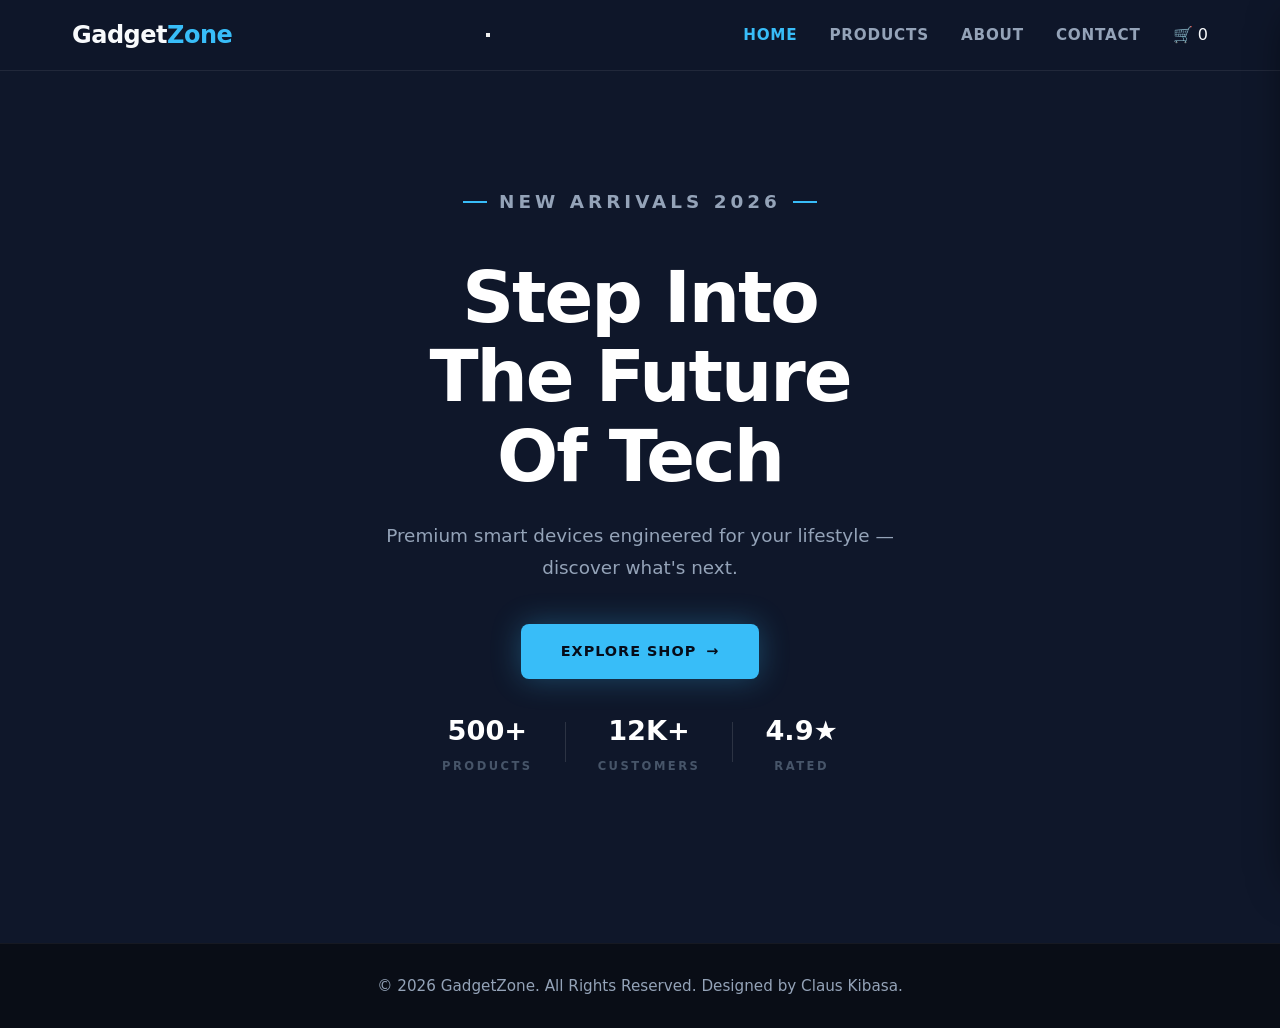
==== commit ad13c613: "polishing UI for better mobile experience" ====
--- a/index.html
+++ b/index.html
@@ -15,11 +15,15 @@
             
             <!-- Logo sasa ipo Kushoto -->
             <div class="logo">Gadget<span>Zone</span></div>
-
+           <button class="hamburger" id="hamburger">
+             <span></span>
+             <span></span>
+             <span></span>
+           </button>
             <!-- Navigation Links na Cart sasa zipo Kulia -->
             <div class="nav-right-side">
                 <ul class="nav-links">
-                    <li><a href="home.html" class="active">Home</a></li>
+                    <li><a href="index.html" class="active">Home</a></li>
                     <li><a href="product.html">Products</a></li>
                     <li><a href="about.html">About</a></li>
                     <li><a href="contact.html">Contact</a></li>
@@ -76,7 +80,7 @@
         </section>
     </main>
     <footer>
-        <p>© 2026 GadgetZone. All Rights Reserved. Prepared for RIT 122 Assignment.</p>
+        <p>© 2026 GadgetZone. All Rights Reserved. Designed by Claus Kibasa.</p>
     </footer>
 
     <script src="script.js"></script>
--- a/style.css
+++ b/style.css
@@ -95,7 +95,7 @@
     width: 380px;
     height: calc(100% - 30px);
     background: #0f172a; /* Nimeibadilisha kuwa slate ya giza ili ilingane na giza la web yako */
-    border: 1px solid rgba(56, 189, 248, 0.2); /* Mstari laini wa neon wa cyan */
+    border: 1px solid rgb(137, 148, 153); /* Mstari laini wa neon wa cyan */
     box-shadow: -10px 0 40px rgba(0, 0, 0, 0.6); 
     z-index: 3000;
     transition: right 0.4s cubic-bezier(0.16, 1, 0.3, 1); 
@@ -177,7 +177,7 @@
     background: #ffffff; /* Background ya kadi ya bidhaa */
     border-radius: 12px; 
     margin-bottom: 12px;
-    border: 1px solid rgba(31, 26, 26, 0.671);
+    border: 1px solid rgba(88, 85, 85, 0.671);
 }
 
 .cart-item-details {
@@ -187,7 +187,7 @@
 .cart-item-details h4 {
     margin: 0;
     font-size: 0.9rem;
-    color: #000000; /* Jina la bidhaa linaonekana vizuri sasa */
+    color: #ffffff; /* Jina la bidhaa linaonekana vizuri sasa */
     font-weight: 600;
     margin-bottom: 4px;
 }
@@ -221,7 +221,7 @@
 .cart-footer {
     border-top: 1px solid rgba(255, 255, 255, 0.1);
     padding-top: 15px;
-    background: #ffffff;
+    background: #ffffff00;
     margin-top: auto; /* Hii inahakikisha inasukumwa chini masaa yote */
 }
 
@@ -238,14 +238,14 @@
 }
 
 .total-label {
-    color: #000000;
+    color: #ffffff;
     font-size: 0.85rem;
     text-transform: uppercase;
     letter-spacing: 1px;
 }
 
 .total-price {
-    color: #020504; /* Rangi ya kijani safi ya pesa */
+    color: #ffffff; /* Rangi ya kijani safi ya pesa */
     font-size: 1.2rem;
     font-weight: 800;
 }
@@ -277,7 +277,7 @@
 /* --- Section Formatting Utilities --- */
 .main-content {
     width: 100%;
-    padding-top: 75px; /* Nafasi ili maudhui yasijifiche chini ya header ya juu */
+    padding-top: 18px; /* Nafasi ili maudhui yasijifiche chini ya header ya juu */
 }
 
 section {
@@ -402,7 +402,7 @@
     align-items: center;
     justify-content: center;
     gap: 32px;
-    margin-top: 50px;
+    margin-top: 30px;
 }
 
 .stat {
@@ -523,8 +523,7 @@
 .about-container {
     max-width: 1200px;
     margin: 0 auto;
-    /* Inahakikisha ukurasa una urefu wa kutosha kuzuia footer kukata maudhui */
-    min-height: calc(100vh - 160px); 
+    /* Inahakikisha ukurasa una urefu wa kutosha kuzuia footer kukata maudhui */ 
     display: flex;
     flex-direction: column;
     justify-content: center;
@@ -536,7 +535,6 @@
     gap: 50px;
     align-items: center;
     margin-top: 20px;
-    padding-bottom: 60px; /* Inatoa pumzi kati ya picha na footer */
 }
 
 .about-text {
@@ -593,7 +591,7 @@
     gap: 50px;
     /* Inahakikisha ukurasa una urefu wa kutosha kuzuia footer kupanda juu */
     min-height: calc(100vh - 250px); 
-    padding-bottom: 50px;
+    padding-bottom: 20px;
 }
 
 .contact-info h3, .contact-form-card h3 {
@@ -629,7 +627,7 @@
     border-radius: 16px;
     overflow: hidden;
     border: 1px solid rgba(255, 255, 255, 0.1);
-    margin-top: 15px;
+    margin-top: 8;
 }
 
 .map-container iframe {
@@ -647,11 +645,11 @@
 
 .form-row {
     display: flex;
-    gap: 20px;
+    gap: 10px;
 }
 
 .form-group {
-    margin-bottom: 20px;
+    margin-bottom: 5px;
     width: 100%;
 }
 
@@ -659,7 +657,7 @@
     display: block;
     font-size: 0.9rem;
     color: var(--text-muted);
-    margin-bottom: 8px;
+    margin-bottom: 5px;
 }
 
 .form-group input {
@@ -682,7 +680,7 @@
     color: white;
     font-size: 1rem;
     resize: none; /* Inazuia mtumiaji kukuza au kupunguza box hili */
-    height: 90px; /* Urefu maalum ulioganda */
+    height: 50px; /* Urefu maalum ulioganda */
 }
 
 .submit-btn {
@@ -700,7 +698,7 @@
 /* --- Floating Cart Sidebar (Giza la Kisasa & Vitufe Chini) --- */
 .cart-sidebar {
     position: fixed;
-    top: 15px;
+    top: 8;
     right: -400px; 
     width: 380px;
     height: calc(100% - 30px);
@@ -839,23 +837,49 @@
     filter: brightness(1.1);
 }
 
-/* --- Footer Dynamic Push --- */
-footer {
-    background-color: #090d16;
-    text-align: center;
-    padding: 30px;
-    border-top: 1px solid rgba(255, 255, 255, 0.05);
-    color: var(--text-muted);
-    margin-top: auto; /* Inasukuma footer chini kwenye kurasa zote */
-}
-
-/* Responsive View */
 @media (max-width: 768px) {
-    .nav-links { display: none; } 
-    .nav-container { padding: 0 20px; }
-    .hero-content h1 { font-size: 2.8rem; }
-    .hero-stats { gap: 16px; flex-wrap: wrap; }
-    .stat-divider { display: none; }
-    .form-row { flex-direction: column; }
-}
-
+    /* Inazuia navbar isijifunge au kusababisha vitu vya chini kupanda juu */
+    .nav-container {
+        display: flex;
+        justify-content: space-between;
+        align-items: center;
+        padding: 15px 20px;
+        position: relative; /* Muhimu ili menu ishuke vizuri */
+    }
+
+    /* Hii bado inaficha menu ya kawaida, hadi mtu abofye mistari mitatu */
+    .nav-links {
+        .nav-right-side { display: none; }
+    }
+
+    /* Inafanya ile button ya mistari mitatu ionekane kwenye simu */
+    .hamburger {
+        display: flex !important;
+        flex-direction: column;
+        gap: 5px;
+        background: none;
+        border: none;
+        cursor: pointer;
+    }
+
+    .hamburger span {
+        display: block;
+        width: 25px;
+        height: 3px;
+        background-color: white; /* Rangi ya mistari */
+    }
+
+    /* Hii ndio itakayoshusha menu chini ikibofyawa */
+    .nav-links.active {
+        .nav-right-side.active { display: flex !important; }
+        flex-direction: column;
+        position: absolute;
+        top: 100%; /* Inashuka chini kabisa ya navbar */
+        left: 0;
+        width: 100%;
+        background-color: #060c1a; /* Rangi ya background ya store yako */
+        padding: 20px;
+        box-shadow: 0 4px 10px rgba(0,0,0,0.3);
+        z-index: 999;
+    }
+}
